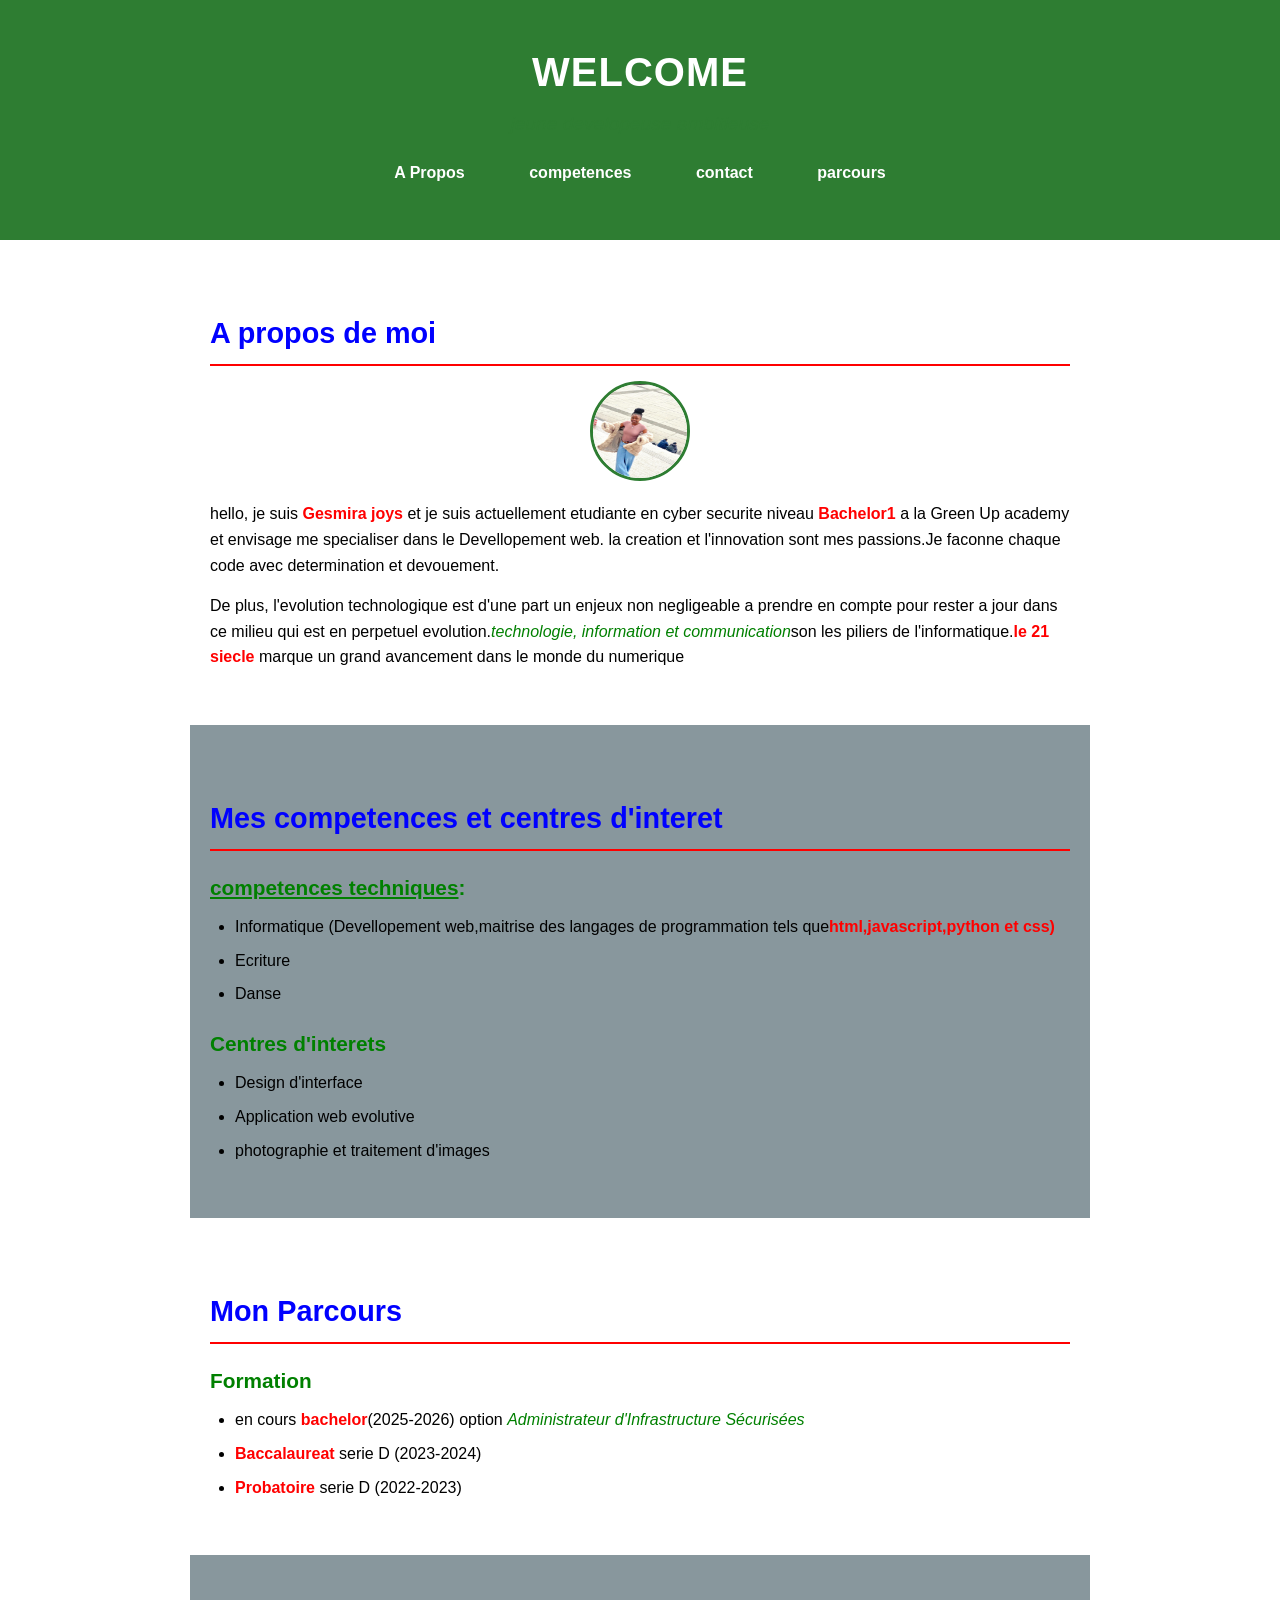
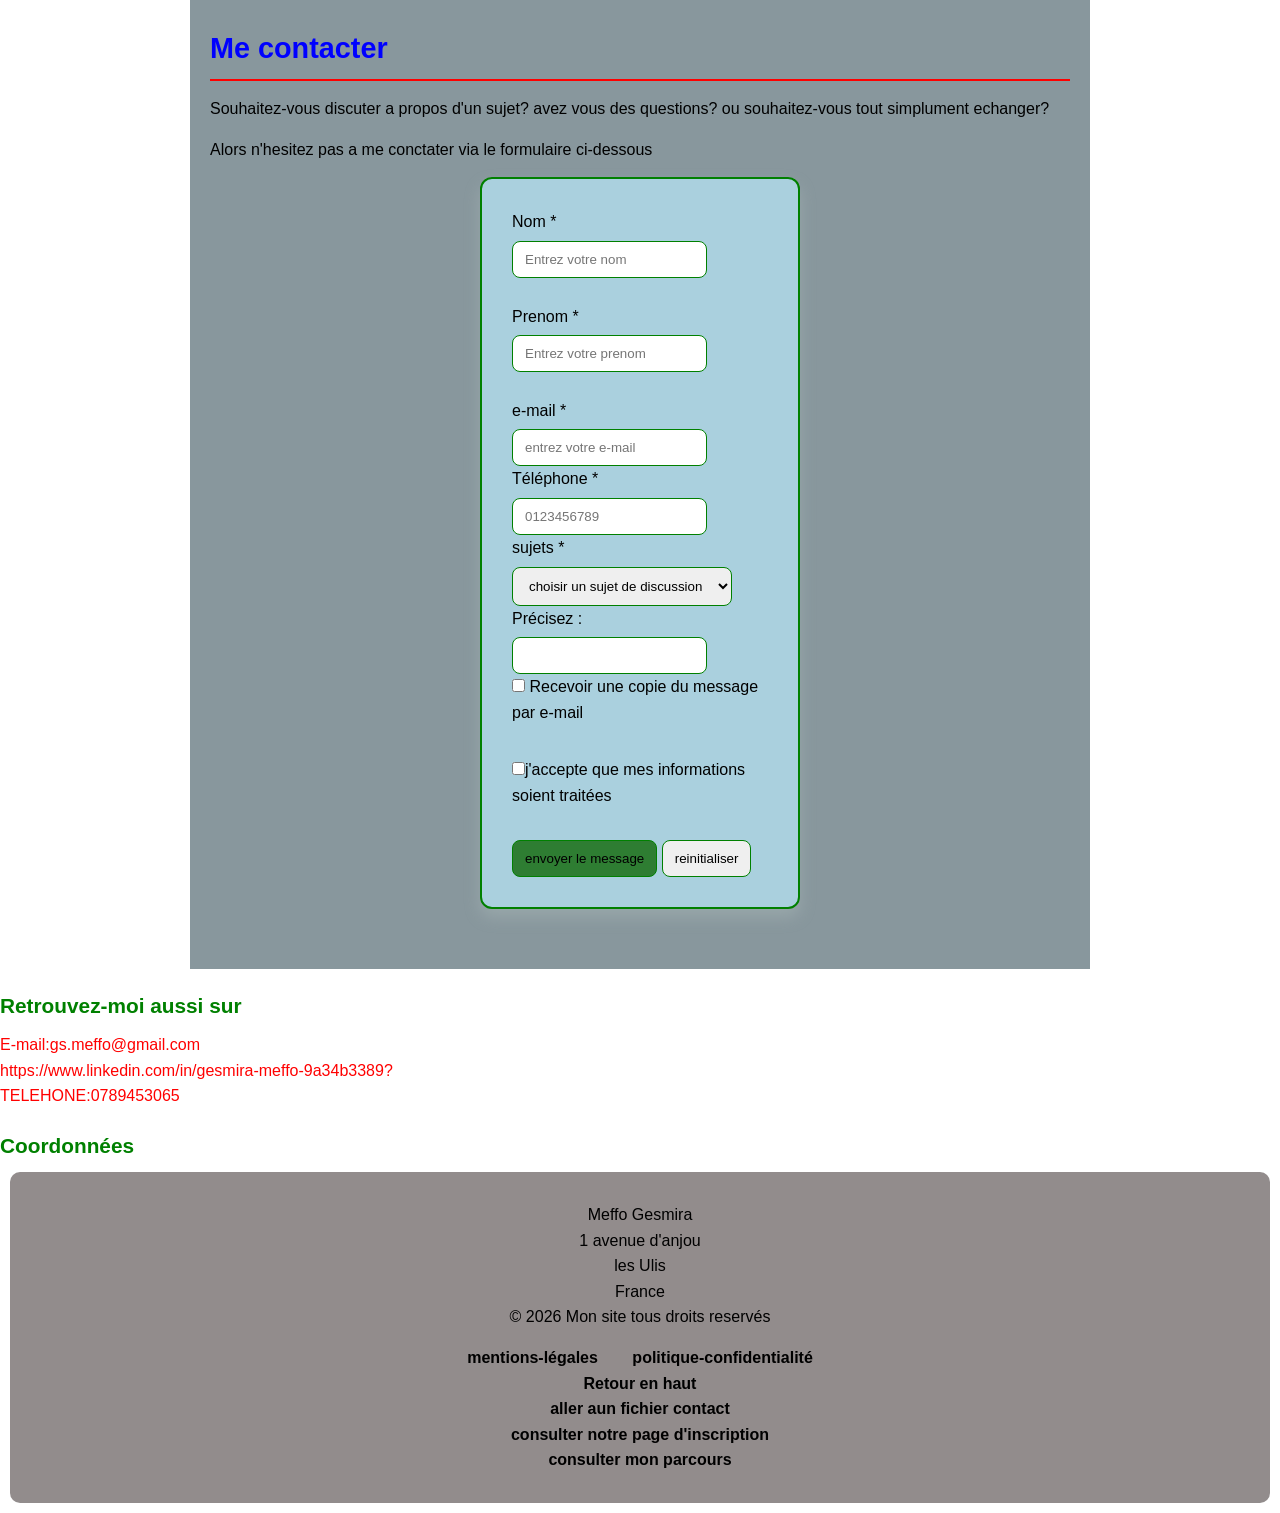
==== Ma-page-personnelle/DOC CSS/INDEX.html @ a52e994d "petite description de moi" ====
<!DOCTYPE html>
<html lang="fr">
    <head>
        <meta charset="UTF-8">
        <meta name="viewport" content="width=device-width, initial-scale=1.0">
        <meta name="description" content="page de presentation personnelle de GESMIRA Etudiante Green Up Academy">
        <meta name="keywords" content="Devellopement web,HTML,python,porfolio,education">
        <meta name="author" content="Gesmira">
        <title>Devellopement web</title>
        <link rel="stylesheet" href="style.css">
    </head>
    <body>
        <header id="menu-principal">
            <h1>WELCOME</h1>
            <p>jeune developeuse ambitieuse</p>
            <nav aria-label="Navigation principale">
                <ul>
                    <li><a href="#a-propos"> A Propos</a></li>
                    <li><a href="#competences">competences</a></li>
                    <li><a href="#contact">contact</a></li>
                    <li><a href="#parcours">parcours</a></li>
                </ul>
            </nav>
        </header>
        <main>
            <section id="a-propos">
                <h2>A propos de moi</h2>
                <img
                    src="img/ges.jpeg"
                    alt="photo de profil"
                    width="200"
                    height="300"
                    loading="lazy"
                >
                <p>hello, je suis <strong>Gesmira joys</strong> et je suis actuellement etudiante en cyber securite niveau <strong>Bachelor1</strong> a la Green Up academy et envisage me specialiser dans le Devellopement web. la creation et l'innovation sont mes passions.Je faconne chaque code avec determination et devouement.</p>
                <p>De plus, l'evolution technologique est d'une part un enjeux non negligeable a prendre en compte pour rester a jour dans ce milieu qui est en perpetuel evolution.<em>technologie, information et communication</em>son les piliers de l'informatique.<strong>le 21 siecle</strong> marque un grand avancement dans le monde du numerique</section>  
                    <section id="competences">
                        <article>
                        <h2>Mes competences et centres d'interet</h2>
                        <h3> <u>competences techniques</u>:</h3>
                        <ul>
                            <li>Informatique (Devellopement web,maitrise des langages de programmation tels que<strong>html,javascript,python et css)</strong></li>
                            <li>Ecriture</li>
                            <li>Danse</li>
                        </ul>
                        <h3>Centres d'interets </h3>
                        <ul>
                            <li>Design d'interface</li>
                            <li>Application web evolutive </li>
                            <li>photographie et traitement d'images</li>
                        </ul>
                        </article>
                    </section>
                    <section id="parcours">
                        <h2>Mon Parcours</h2>
                        <article>
                            <h3>Formation</h3>

                            <ul>
                                <li> en cours<strong> bachelor</strong>(2025-2026) option <em>Administrateur d'Infrastructure Sécurisées </em> </li> 
                        
                                <li><strong>Baccalaureat</strong> serie D (2023-2024)</li>
                                <li><strong>Probatoire</strong> serie D (2022-2023)</li>
                                </ul>
                        </article>
                    </section>
                    <section id="contact">
                        <article>
                            <h2>Me contacter</h2>
                            <p></p>Souhaitez-vous discuter a propos d'un sujet? avez vous des questions? ou souhaitez-vous tout simplument echanger?</p>
                            <p>Alors n'hesitez pas a me conctater via le formulaire ci-dessous</ci-dessous></p>
                            <div class="container"></div>
                            <form class="formulaire">
                                <label for="Nom">Nom *</label>
                                <input type="text" id="Nom" nom="Nom"required placeholder="Entrez votre nom"><br></br>
                                 <label for="Prenom">Prenom *</label>
                                <input type="Prenom" id="Prenom" nom="prenom"required placeholder="Entrez votre prenom"><br></br>
                                <label for="e-mail">e-mail *</label>
                                <input type="e-mail" id="e-mail" nom="e-mail" required placeholder="entrez votre e-mail"><br>
                                <label for="tel">Téléphone *</label>

  <input type="tel"id="tel" name="tel" pattern="[0-9]{10}" placeholder="0123456789"required  title="Veuillez entrer un numéro de téléphone à 10 chiffres"><br>
  <label for="sujet">sujets *</label>
  <select name="sujets" id="sujets" name="sujets">
<option value=""> choisir un sujet de discussion</option>
<option value="Devellopement web">Devellopement web</option>
<option value="stage">stage</option>
<option value="Design">Design</option>
<option value="Autre">Autre</option><br>
        </select>
        <div class="champ-Autre">
    <label for="precision">Précisez :</label>
    <input type="text" id="precision" name="precision">
        </div>
    </div>
        <label>
        <input type="checkbox" name="Demande" value="ok" > Recevoir une copie du message par e-mail </label><br>
        <label>
            <input type="checkbox" id="checkbox"   value="ok">j'accepte que mes informations soient traitées</label><br>
        </label>
                                <input type="submit"id=soumettre value="envoyer le message">
                                <input type="reset" id="reinitialiser" value="reinitialiser">
                            </form>
                        </article>
                        
                    </section>
           <h3>Retrouvez-moi aussi sur</h3> 
            <a href="E-mail">E-mail:gs.meffo@gmail.com</a><br>
            <a href="likedln">https://www.linkedin.com/in/gesmira-meffo-9a34b3389?</a><br>
            <a href="tel">TELEHONE:0789453065</a>
           </ul>  
           <h3>Coordonnées</h3>  
           <div class="p-page">
            Meffo Gesmira <br>
            1 avenue d'anjou <br>
            les Ulis <br>
            France
           
           <footer>
            <p>&copy; 2026 Mon site tous droits reservés </p>
            <nav>
            <a href="/mentions-légales">mentions-légales</a>
            <a href="/politique-confidentialité">politique-confidentialité</a><br>
            <a href="#">Retour en haut</a><br>
            <a href="contact.html">aller aun fichier contact</a><br>
            <a href="inscription.html">consulter notre page d'inscription</a><br>
            <a href="parcours.html">consulter mon parcours</a>
           </footer>
              </div>

           
        </main>
    </body>
---- Ma-page-personnelle/DOC CSS/style.css ----
/*==========Etape 1:reset css et hetml globaux ======*/
*{
    box-sizing: border-box;
    margin: 0;
    padding: 0;
}
/*style universel body*/
body{
    font-family: 'Segoe UI', Roboto, arial, sans-serif;
    font-size: 16px;
    line-height: 1.6;
    color: black;
    background-color: white;
}
/*typographie et couleurs*/
h1{
font-size: 2.5em;
color: white;
margin-bottom: 10px;
}
h2{
    font-size: 1.8em;
    color: blue;
    margin-top: 30px;
    margin-bottom: 15px;
    padding-bottom: 8px;
    border-bottom: 2px solid red;
}
h3{
    font-size: 1.3em;
    color: green;
    margin-top: 20px;
    margin-bottom: 10px;
}
/*paragraphes*/
p{
    margin-bottom: 15px;
    color: black;
}
/*liens*/
a{
    color: red;
    text-decoration: none;
    transition: color 0.3s ease;/*transition*/
}
a:hover{
    text-decoration: underline;
    color:blue;
}
ul{
    margin-bottom: 15px;
    padding-left: 25px;
}
li{
    margin-bottom: 8px;
}
/*texte en gras et italique*/
strong{
    color:red;
}
em{
    font-style: italic;
    color: green;
}
/*header et navigation*/
header{
    background-color: #2E7D32;
    color: white;
    text-align: center;
    padding: 40px 20px;
}
/*titre principal dans le header*/
header h1{
    color: white;
    font-size: 2.5em;
    margin-bottom: 5px;
    letter-spacing: 1px;
}
/*sous-titre/descriptiondans le header*/
header > p{
    font-size: 1.2em;
    font-style: italic;
    color: #2E7D32;
    margin-bottom: 20px;
}
/*navigation*/
nav ul{
    list-style: none;/*supprime les puces*/
    padding: 0;
    margin-top: 20px;
}
nav li{
    display: inline-block;/*element sont cote a cote*/
    margin: 0 15px;

}
nav a{
    color: white;
    font-weight: bold;
    padding: 8px 15px;
    border-radius: 4px;
    text-decoration: none;
    transition: background-color 0.3s ease;
}
nav a:hover{
    background-color: rgb(255, 255,255,0.2);
    text-decoration: none;
    color: white;
}
/*======etape 4:section de contenu====*/
/*-------style commun a toute les sections----*/
section{
    padding: 40px 20px;
    max-width: 900px;
    margin: 0 auto;
}
/*alternance de fond pour les sections (bonus)*/
section:nth-child(even){
    background-color: rgb(136, 151, 157);
}
    /*Section A propos*/
    /*image de profil ronde*/
    #a-propos img{
        border-radius: 50%;
        border: 3px solid #2E7D32;
        display: block;
        margin: 0 auto 20px auto;/*centrage horizontale*/
        width: 100px;
        height: 100px;
        border-radius: 50%;
    }
    
.formulaire{
    border: 2px solid green;
    padding: 30px;
    margin: 0 auto;
    font-family: Arial,sans-serif;
    border-radius: 12px;
    width: 320px;
    box-shadow: 0  8px 15px rgb(152, 167, 170);
    animation: apparition 0.6s ease;
    background-color: #aad0de;
    margin-bottom: 20px;
    
}
input,select{
    padding: 10px 12px;
    border-radius: 8px;
    border: 1px solid green;
    transition: 0.3s ease;
}
input:focus, select:focus{
    border-color: green;
    box-shadow: 0 0 0 3px green;
    outline: none;
    border: 0.2px solid #2E7D32 ;
}
.formulaire-group{
    margin-bottom: 20px;
}
.p-page{
    background-color:  #928c8c; 
    margin-top: 40px;
    border-radius: 10px;
    padding: 30px 20px;
    text-align: center;
    margin: 10PX;
}
    
footer a {
  color: black;               /* Vert clair pour les liens */
}
footer a:hover {
  color: white;
  text-decoration: underline;
}
label{
    display: block;
    margin-bottom: 6px;
}
#soumettre{
    background-color: #2E7D32;
}
#checkbox{
    color: white;
}
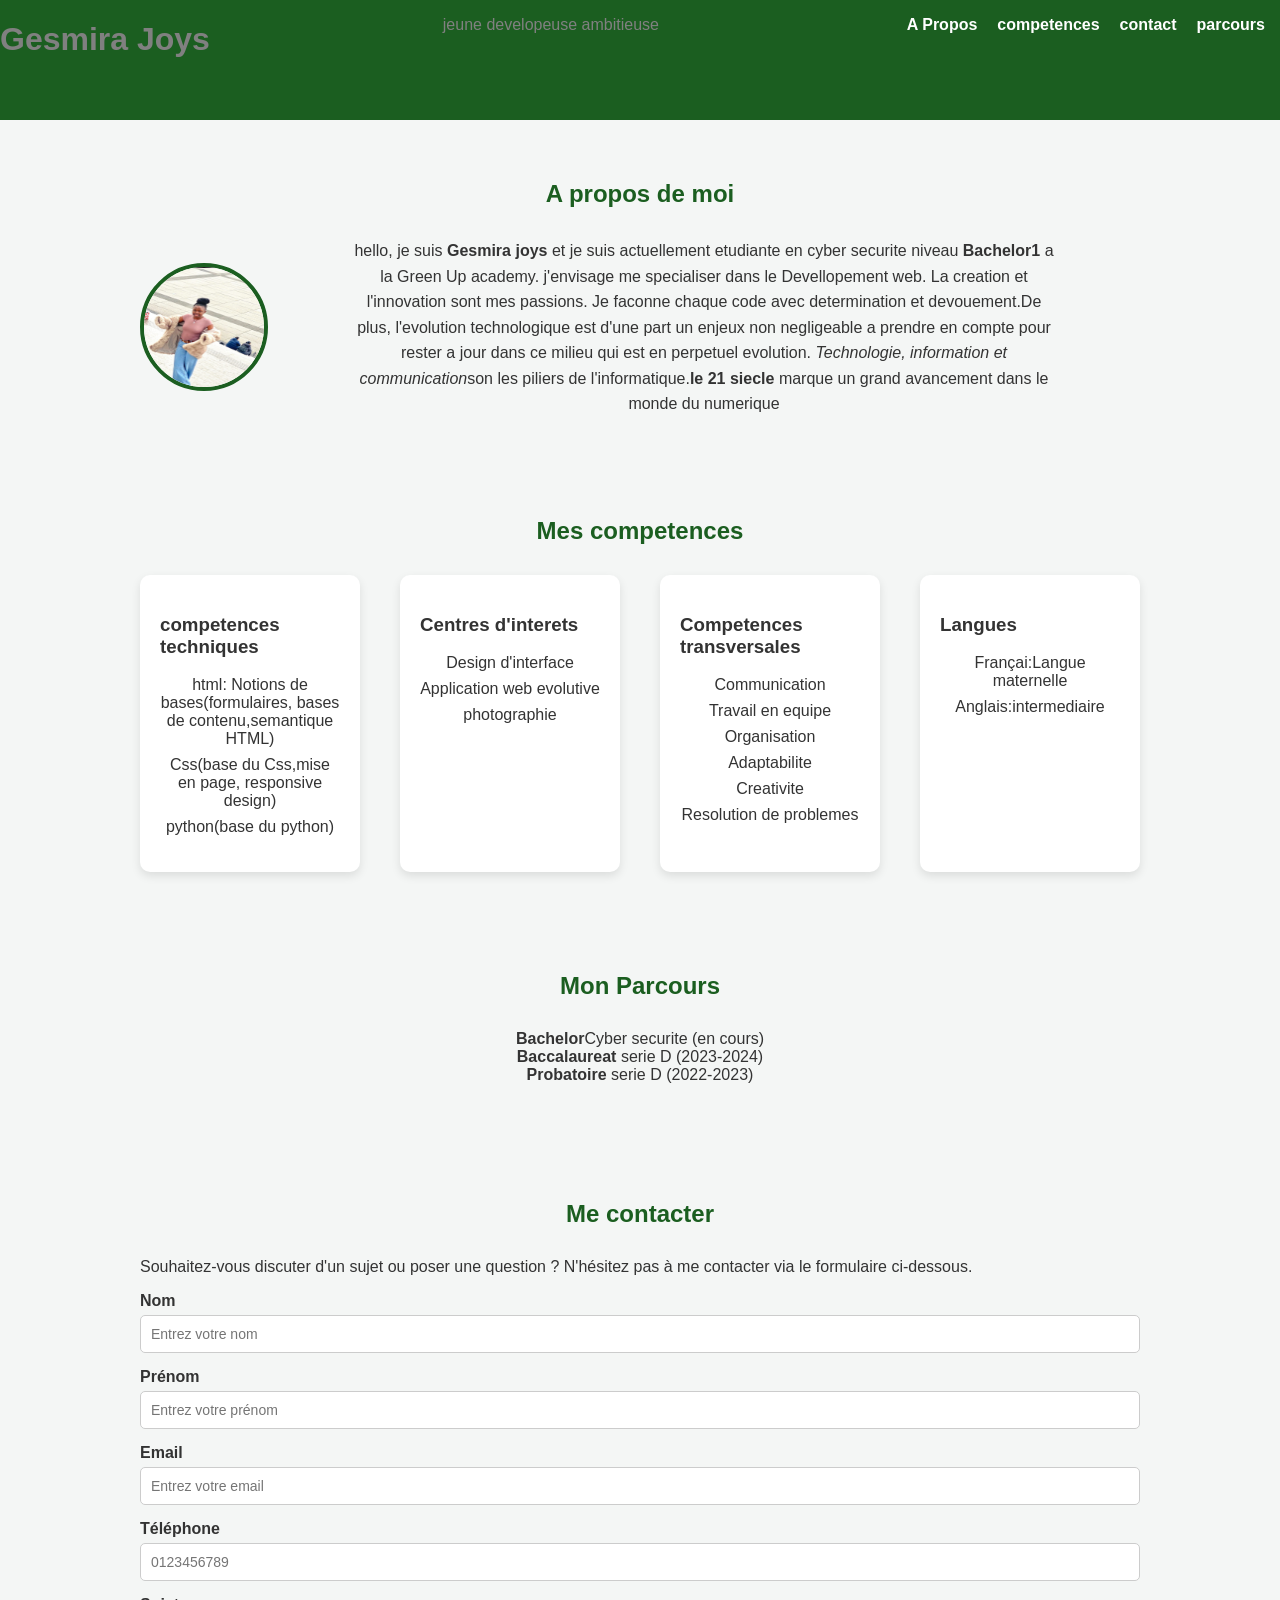
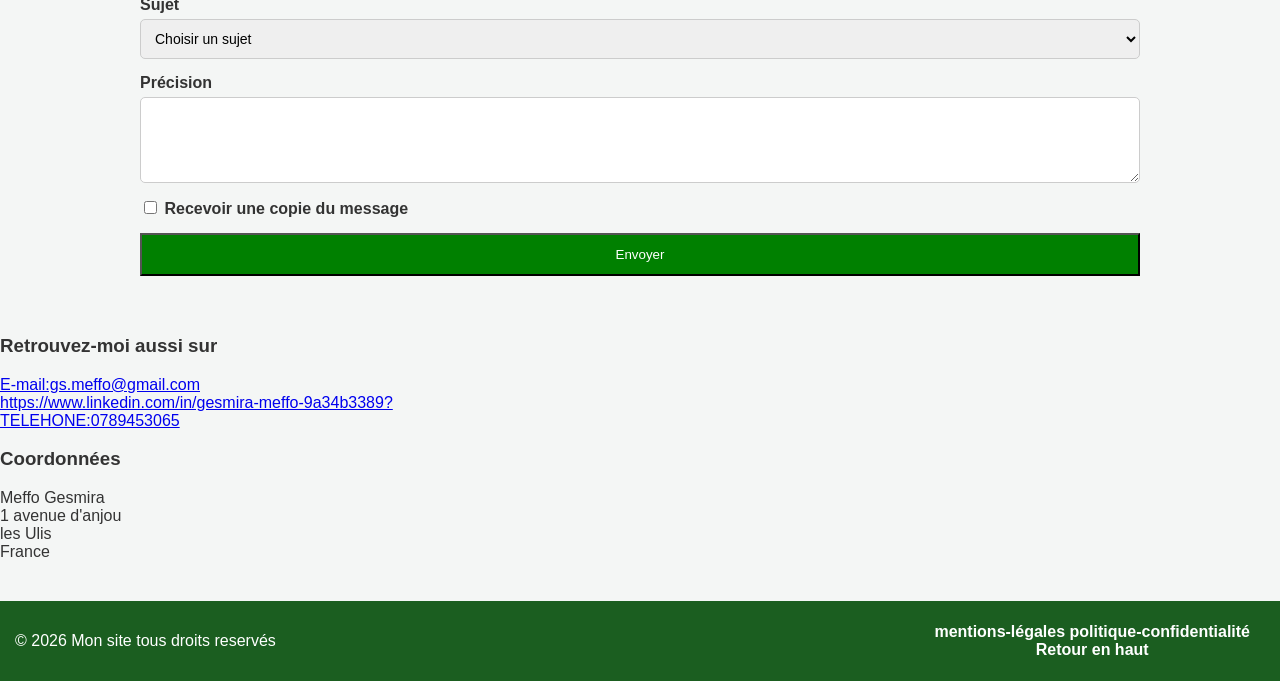
==== commit c2ab4252: "ajout flexbox" ====
--- a/Ma-page-personnelle/DOC CSS/INDEX.html
+++ b/Ma-page-personnelle/DOC CSS/INDEX.html
@@ -1,133 +1,170 @@
-<!DOCTYPE html>
-<html lang="fr">
-    <head>
-        <meta charset="UTF-8">
-        <meta name="viewport" content="width=device-width, initial-scale=1.0">
-        <meta name="description" content="page de presentation personnelle de GESMIRA Etudiante Green Up Academy">
-        <meta name="keywords" content="Devellopement web,HTML,python,porfolio,education">
-        <meta name="author" content="Gesmira">
-        <title>Devellopement web</title>
-        <link rel="stylesheet" href="style.css">
-    </head>
-    <body>
-        <header id="menu-principal">
-            <h1>WELCOME</h1>
-            <p>jeune developeuse ambitieuse</p>
-            <nav aria-label="Navigation principale">
-                <ul>
-                    <li><a href="#a-propos"> A Propos</a></li>
-                    <li><a href="#competences">competences</a></li>
-                    <li><a href="#contact">contact</a></li>
-                    <li><a href="#parcours">parcours</a></li>
-                </ul>
-            </nav>
-        </header>
-        <main>
-            <section id="a-propos">
-                <h2>A propos de moi</h2>
-                <img
-                    src="img/ges.jpeg"
-                    alt="photo de profil"
-                    width="200"
-                    height="300"
-                    loading="lazy"
-                >
-                <p>hello, je suis <strong>Gesmira joys</strong> et je suis actuellement etudiante en cyber securite niveau <strong>Bachelor1</strong> a la Green Up academy et envisage me specialiser dans le Devellopement web. la creation et l'innovation sont mes passions.Je faconne chaque code avec determination et devouement.</p>
-                <p>De plus, l'evolution technologique est d'une part un enjeux non negligeable a prendre en compte pour rester a jour dans ce milieu qui est en perpetuel evolution.<em>technologie, information et communication</em>son les piliers de l'informatique.<strong>le 21 siecle</strong> marque un grand avancement dans le monde du numerique</section>  
-                    <section id="competences">
-                        <article>
-                        <h2>Mes competences et centres d'interet</h2>
-                        <h3> <u>competences techniques</u>:</h3>
-                        <ul>
-                            <li>Informatique (Devellopement web,maitrise des langages de programmation tels que<strong>html,javascript,python et css)</strong></li>
-                            <li>Ecriture</li>
-                            <li>Danse</li>
-                        </ul>
-                        <h3>Centres d'interets </h3>
-                        <ul>
-                            <li>Design d'interface</li>
-                            <li>Application web evolutive </li>
-                            <li>photographie et traitement d'images</li>
-                        </ul>
-                        </article>
-                    </section>
-                    <section id="parcours">
-                        <h2>Mon Parcours</h2>
-                        <article>
-                            <h3>Formation</h3>
-
-                            <ul>
-                                <li> en cours<strong> bachelor</strong>(2025-2026) option <em>Administrateur d'Infrastructure Sécurisées </em> </li> 
-                        
-                                <li><strong>Baccalaureat</strong> serie D (2023-2024)</li>
-                                <li><strong>Probatoire</strong> serie D (2022-2023)</li>
-                                </ul>
-                        </article>
-                    </section>
-                    <section id="contact">
-                        <article>
-                            <h2>Me contacter</h2>
-                            <p></p>Souhaitez-vous discuter a propos d'un sujet? avez vous des questions? ou souhaitez-vous tout simplument echanger?</p>
-                            <p>Alors n'hesitez pas a me conctater via le formulaire ci-dessous</ci-dessous></p>
-                            <div class="container"></div>
-                            <form class="formulaire">
-                                <label for="Nom">Nom *</label>
-                                <input type="text" id="Nom" nom="Nom"required placeholder="Entrez votre nom"><br></br>
-                                 <label for="Prenom">Prenom *</label>
-                                <input type="Prenom" id="Prenom" nom="prenom"required placeholder="Entrez votre prenom"><br></br>
-                                <label for="e-mail">e-mail *</label>
-                                <input type="e-mail" id="e-mail" nom="e-mail" required placeholder="entrez votre e-mail"><br>
-                                <label for="tel">Téléphone *</label>
-
-  <input type="tel"id="tel" name="tel" pattern="[0-9]{10}" placeholder="0123456789"required  title="Veuillez entrer un numéro de téléphone à 10 chiffres"><br>
-  <label for="sujet">sujets *</label>
-  <select name="sujets" id="sujets" name="sujets">
-<option value=""> choisir un sujet de discussion</option>
-<option value="Devellopement web">Devellopement web</option>
-<option value="stage">stage</option>
-<option value="Design">Design</option>
-<option value="Autre">Autre</option><br>
-        </select>
-        <div class="champ-Autre">
-    <label for="precision">Précisez :</label>
-    <input type="text" id="precision" name="precision">
-        </div>
-    </div>
-        <label>
-        <input type="checkbox" name="Demande" value="ok" > Recevoir une copie du message par e-mail </label><br>
-        <label>
-            <input type="checkbox" id="checkbox"   value="ok">j'accepte que mes informations soient traitées</label><br>
-        </label>
-                                <input type="submit"id=soumettre value="envoyer le message">
-                                <input type="reset" id="reinitialiser" value="reinitialiser">
-                            </form>
-                        </article>
-                        
-                    </section>
-           <h3>Retrouvez-moi aussi sur</h3> 
-            <a href="E-mail">E-mail:gs.meffo@gmail.com</a><br>
-            <a href="likedln">https://www.linkedin.com/in/gesmira-meffo-9a34b3389?</a><br>
-            <a href="tel">TELEHONE:0789453065</a>
-           </ul>  
-           <h3>Coordonnées</h3>  
-           <div class="p-page">
-            Meffo Gesmira <br>
-            1 avenue d'anjou <br>
-            les Ulis <br>
-            France
-           
-           <footer>
-            <p>&copy; 2026 Mon site tous droits reservés </p>
-            <nav>
-            <a href="/mentions-légales">mentions-légales</a>
-            <a href="/politique-confidentialité">politique-confidentialité</a><br>
-            <a href="#">Retour en haut</a><br>
-            <a href="contact.html">aller aun fichier contact</a><br>
-            <a href="inscription.html">consulter notre page d'inscription</a><br>
-            <a href="parcours.html">consulter mon parcours</a>
-           </footer>
-              </div>
-
-           
-        </main>
+<!DOCTYPE html>
+<html lang="fr">
+    <head>
+        <meta charset="UTF-8">
+        <meta name="viewport" content="width=device-width, initial-scale=1.0">
+        <meta name="description" content="page de presentation personnelle de GESMIRA Etudiante Green Up Academy">
+        <meta name="keywords" content="Devellopement web,HTML,python,porfolio,education">
+        <meta name="author" content="Gesmira">
+        <title>Devellopement web</title>
+        <link rel="stylesheet" href="style.css">
+    </head>
+    <body>
+        <div class="container">
+        <header id="menu-principal">
+            <h1>Gesmira Joys</h1>
+            <p >jeune developeuse ambitieuse</p>
+            <nav>
+                <ul>
+                    <li><a href="#a-propos"> A Propos</a></li>
+                    <li><a href="#competences">competences</a></li>
+                    <li><a href="#contact">contact</a></li>
+                    <li><a href="#parcours">parcours</a></li>
+                </ul>
+            </nav>
+        </header>
+        <main>
+            <section id="a-propos">
+                <h2>A propos de moi</h2>
+                <div class="profil">
+                <img
+                    src="img/ges.jpeg"
+                    alt="photo de profil"
+                    width="200"
+                    height="300"
+                    loading="lazy"
+                >
+                <p>hello, je suis <strong>Gesmira joys</strong> et je suis actuellement etudiante en cyber securite niveau <strong>Bachelor1</strong> a la Green Up academy.
+                 j'envisage me specialiser dans le Devellopement web. La creation et l'innovation sont mes passions.
+                 Je faconne chaque code avec determination et devouement.De plus, l'evolution technologique est d'une part un enjeux non negligeable a prendre en compte pour rester a jour dans ce milieu qui est en perpetuel evolution.<em>
+                Technologie, information et communication</em>son les piliers de l'informatique.<strong>le 21 siecle</strong> marque un grand avancement dans le monde du numerique</p></section>  
+                 </div> 
+                    <section id="competences">
+                        <h2>Mes competences</h2>
+                        <div class="competences-container">
+                        <div class="bloc">
+                        <h3> competences techniques</h3>
+                        <ul>
+                            <li>html: Notions de bases(formulaires, bases de contenu,semantique HTML)</li>
+                            <li>Css(base du Css,mise en page, responsive design)</li>
+                            <li>python(base  du python)</li>
+                        </ul>
+                        </div>
+                        <div class="bloc">
+                        <h3>Centres d'interets </h3>
+                        <ul>
+                            <li>Design d'interface</li>
+                            <li>Application web evolutive </li>
+                            <li>photographie</li>
+                        </ul>
+                        </div>
+                        <div class="bloc">
+                            <h3>Competences transversales</h3>
+                            <ul>
+                                <li>Communication</li>
+                                <li>Travail en equipe</li>
+                                <li>Organisation</li>
+                                <li>Adaptabilite</li>
+                                <li>Creativite</li>
+                                <li>Resolution de problemes</li>
+                            </ul>
+                        </div>
+                        <div class="bloc">
+                            <h3>Langues</h3>
+                            <ul>
+                                <li>Françai:Langue maternelle</li>
+                                <li>Anglais:intermediaire</li>
+                            </ul>
+                        </div>
+                        
+                        </div>
+                    </section>
+                    <section id="parcours">
+                        <h2>Mon Parcours</h2>
+                            
+
+                            <ul>
+                                <li><strong>Bachelor</strong>Cyber securite (en cours)</li>
+                                <li><strong>Baccalaureat</strong> serie D (2023-2024)</li>
+                                <li><strong>Probatoire</strong> serie D (2022-2023)</li>
+                                </ul>
+                    </section>
+       <section id="contact">
+<h2>Me contacter</h2>
+
+<p>
+Souhaitez-vous discuter d'un sujet ou poser une question ?  
+N'hésitez pas à me contacter via le formulaire ci-dessous.
+</p>
+
+<form class="formulaire">
+
+<div class="champ">
+<label for="nom">Nom</label>
+<input type="text" id="nom" name="nom" placeholder="Entrez votre nom" required>
+</div>
+
+<div class="champ">
+<label for="prenom">Prénom</label>
+<input type="text" id="prenom" name="prenom" placeholder="Entrez votre prénom" required>
+</div>
+
+<div class="champ">
+<label for="email">Email</label>
+<input type="email" id="email" name="email" placeholder="Entrez votre email" required>
+</div>
+
+<div class="champ">
+<label for="tel">Téléphone</label>
+<input type="tel" id="tel" name="tel" placeholder="0123456789">
+</div>
+
+<div class="champ">
+<label for="sujet">Sujet</label>
+<select id="sujet" name="sujet">
+<option>Choisir un sujet</option>
+<option>Développement web</option>
+<option>Stage</option>
+<option>Design</option>
+<option>Autre</option>
+</select>
+</div>
+
+<div class="champ">
+<label for="precision">Précision</label>
+<textarea id="precision" name="precision" rows="4"></textarea>
+</div>
+
+<div class="champ-checkbox">
+<input type="checkbox" id="copie">
+<label for="copie">Recevoir une copie du message</label>
+</div>
+
+<button type="submit">Envoyer</button>
+
+</form>
+</section>
+           <h3>Retrouvez-moi aussi sur</h3> 
+            <a href="E-mail">E-mail:gs.meffo@gmail.com</a><br>
+            <a href="likedln">https://www.linkedin.com/in/gesmira-meffo-9a34b3389?</a><br>
+            <a href="tel">TELEHONE:0789453065</a>
+           </ul>  
+           <h3>Coordonnées</h3>  
+           <div class="p-page">
+            Meffo Gesmira <br>
+            1 avenue d'anjou <br>
+            les Ulis <br>
+            France
+           
+           <footer>
+            <p>&copy; 2026 Mon site tous droits reservés </p>
+            <nav>
+            <a href="/mentions-légales">mentions-légales</a>
+            <a href="/politique-confidentialité">politique-confidentialité</a><br>
+            <a href="#">Retour en haut</a><br>
+           </footer>
+              </div>
+
+           
+        </main>
     </body>
--- a/Ma-page-personnelle/DOC CSS/style.css
+++ b/Ma-page-personnelle/DOC CSS/style.css
@@ -1,186 +1,171 @@
-/*==========Etape 1:reset css et hetml globaux ======*/
-*{
-    box-sizing: border-box;
-    margin: 0;
-    padding: 0;
+**{
+  box-sizing: border-box; /* Les paddings n'augmentent pas la taille */
+  margin: 0;
+  padding: 0;
 }
-/*style universel body*/
+
+/* Scroll fluide quand on clique sur un lien d'ancre */
+html {
+  scroll-behavior: smooth;
+}
+
+/* Style général */
 body{
-    font-family: 'Segoe UI', Roboto, arial, sans-serif;
-    font-size: 16px;
+    font-family: Arial, Helvetica, sans-serif;
+    margin:0;
+    padding:0;
+    background-color:#f4f6f5;
+    color:#333;
+}
+
+/* Header */
+header{
+    color: gray;
+    background:#1b5e20;
+    display: flex;
+  flex-direction:row ;
+  gap: 50px;
+  justify-content: space-between;
+  text-align: center;
+  height:120px
+}
+
+/* Menu */
+nav ul{
+    display:flex;
+    justify-content:center;
+    gap:20px;
+    padding:0;
+    list-style: none;
+}
+
+nav a{
+    text-decoration:none;
+    color:white;
+    font-weight:bold;
+}
+
+nav a:hover{
+    text-decoration:underline;
+}
+
+/* Sections */
+section{
+    padding:40px;
+    margin:auto;
+    max-width:1000px;
+}
+#a-propos p{
+    text-align: center;
+    max-width: 700px;
+    margin: auto;
     line-height: 1.6;
-    color: black;
-    background-color: white;
 }
-/*typographie et couleurs*/
-h1{
-font-size: 2.5em;
-color: white;
-margin-bottom: 10px;
+/* Titres */
+h2{
+    text-align:center;
+    color:#1b5e20;
+    margin-bottom:30px;
 }
-h2{
-    font-size: 1.8em;
-    color: blue;
+
+/* Profil */
+.profil{
+    display:flex;
+    align-items:center;
+    gap:px;
+}
+
+.profil img{
+    width:120px;
+    height:120px;
+    border-radius:50%;
+    border:4px solid #1b5e20;
+}
+
+/* Compétences */
+.competences-container{
+    display:flex;
+    justify-content:center;
+    gap: 40px;
     margin-top: 30px;
-    margin-bottom: 15px;
-    padding-bottom: 8px;
-    border-bottom: 2px solid red;
+    text-decoration: none;
+    list-style: none;
 }
-h3{
-    font-size: 1.3em;
-    color: green;
-    margin-top: 20px;
-    margin-bottom: 10px;
+
+.bloc{
+    background:white;
+    padding:20px;
+    border-radius:10px;
+    width:220px;
+    box-shadow:0px 4px 10px rgba(0,0,0,0.1);
 }
-/*paragraphes*/
-p{
-    margin-bottom: 15px;
-    color: black;
+
+.bloc ul{
+    
+    padding:0;
+    text-align: center;
+    text-decoration:none ;
+    list-style: none;
 }
-/*liens*/
-a{
-    color: red;
+
+.bloc li{
+    margin:8px 0;
     text-decoration: none;
-    transition: color 0.3s ease;/*transition*/
 }
-a:hover{
-    text-decoration: underline;
-    color:blue;
+
+/* Parcours */
+#parcours ul{
+    list-style:none;
+    padding:0;
+    text-align:center;
 }
-ul{
-    margin-bottom: 15px;
-    padding-left: 25px;
+
+/* Formulaire */
+.formulaire{
+display:flex;
+flex-direction:column;
+gap:15px;
 }
-li{
-    margin-bottom: 8px;
+
+.champ{
+display:flex;
+flex-direction:column;
 }
-/*texte en gras et italique*/
-strong{
-    color:red;
+
+label{
+font-weight:bold;
+margin-bottom:5px;
 }
-em{
-    font-style: italic;
-    color: green;
+
+input, select, textarea{
+padding:10px;
+border:1px solid #ccc;
+border-radius:5px;
+font-size:14px;
 }
-/*header et navigation*/
-header{
-    background-color: #2E7D32;
-    color: white;
-    text-align: center;
-    padding: 40px 20px;
+
+button{
+background-color:green;
+color:white;
+padding:12px;
 }
-/*titre principal dans le header*/
-header h1{
-    color: white;
-    font-size: 2.5em;
-    margin-bottom: 5px;
-    letter-spacing: 1px;
+
+button:hover{
+    background:#2e7d32;
 }
-/*sous-titre/descriptiondans le header*/
-header > p{
-    font-size: 1.2em;
-    font-style: italic;
-    color: #2E7D32;
-    margin-bottom: 20px;
+
+/* Footer */
+footer{
+    display: flex;
+    background:#1b5e20;
+    color:white;
+    text-align:center;
+    align-items: center;
+    flex-wrap: wrap;
+    justify-content: space-between;
+    padding:15px;
+    margin-top:40px;
 }
-/*navigation*/
-nav ul{
-    list-style: none;/*supprime les puces*/
-    padding: 0;
-    margin-top: 20px;
+nav{
+    margin: 0 15px;
 }
-nav li{
-    display: inline-block;/*element sont cote a cote*/
-    margin: 0 15px;
-
-}
-nav a{
-    color: white;
-    font-weight: bold;
-    padding: 8px 15px;
-    border-radius: 4px;
-    text-decoration: none;
-    transition: background-color 0.3s ease;
-}
-nav a:hover{
-    background-color: rgb(255, 255,255,0.2);
-    text-decoration: none;
-    color: white;
-}
-/*======etape 4:section de contenu====*/
-/*-------style commun a toute les sections----*/
-section{
-    padding: 40px 20px;
-    max-width: 900px;
-    margin: 0 auto;
-}
-/*alternance de fond pour les sections (bonus)*/
-section:nth-child(even){
-    background-color: rgb(136, 151, 157);
-}
-    /*Section A propos*/
-    /*image de profil ronde*/
-    #a-propos img{
-        border-radius: 50%;
-        border: 3px solid #2E7D32;
-        display: block;
-        margin: 0 auto 20px auto;/*centrage horizontale*/
-        width: 100px;
-        height: 100px;
-        border-radius: 50%;
-    }
-    
-.formulaire{
-    border: 2px solid green;
-    padding: 30px;
-    margin: 0 auto;
-    font-family: Arial,sans-serif;
-    border-radius: 12px;
-    width: 320px;
-    box-shadow: 0  8px 15px rgb(152, 167, 170);
-    animation: apparition 0.6s ease;
-    background-color: #aad0de;
-    margin-bottom: 20px;
-    
-}
-input,select{
-    padding: 10px 12px;
-    border-radius: 8px;
-    border: 1px solid green;
-    transition: 0.3s ease;
-}
-input:focus, select:focus{
-    border-color: green;
-    box-shadow: 0 0 0 3px green;
-    outline: none;
-    border: 0.2px solid #2E7D32 ;
-}
-.formulaire-group{
-    margin-bottom: 20px;
-}
-.p-page{
-    background-color:  #928c8c; 
-    margin-top: 40px;
-    border-radius: 10px;
-    padding: 30px 20px;
-    text-align: center;
-    margin: 10PX;
-}
-    
-footer a {
-  color: black;               /* Vert clair pour les liens */
-}
-footer a:hover {
-  color: white;
-  text-decoration: underline;
-}
-label{
-    display: block;
-    margin-bottom: 6px;
-}
-#soumettre{
-    background-color: #2E7D32;
-}
-#checkbox{
-    color: white;
-}
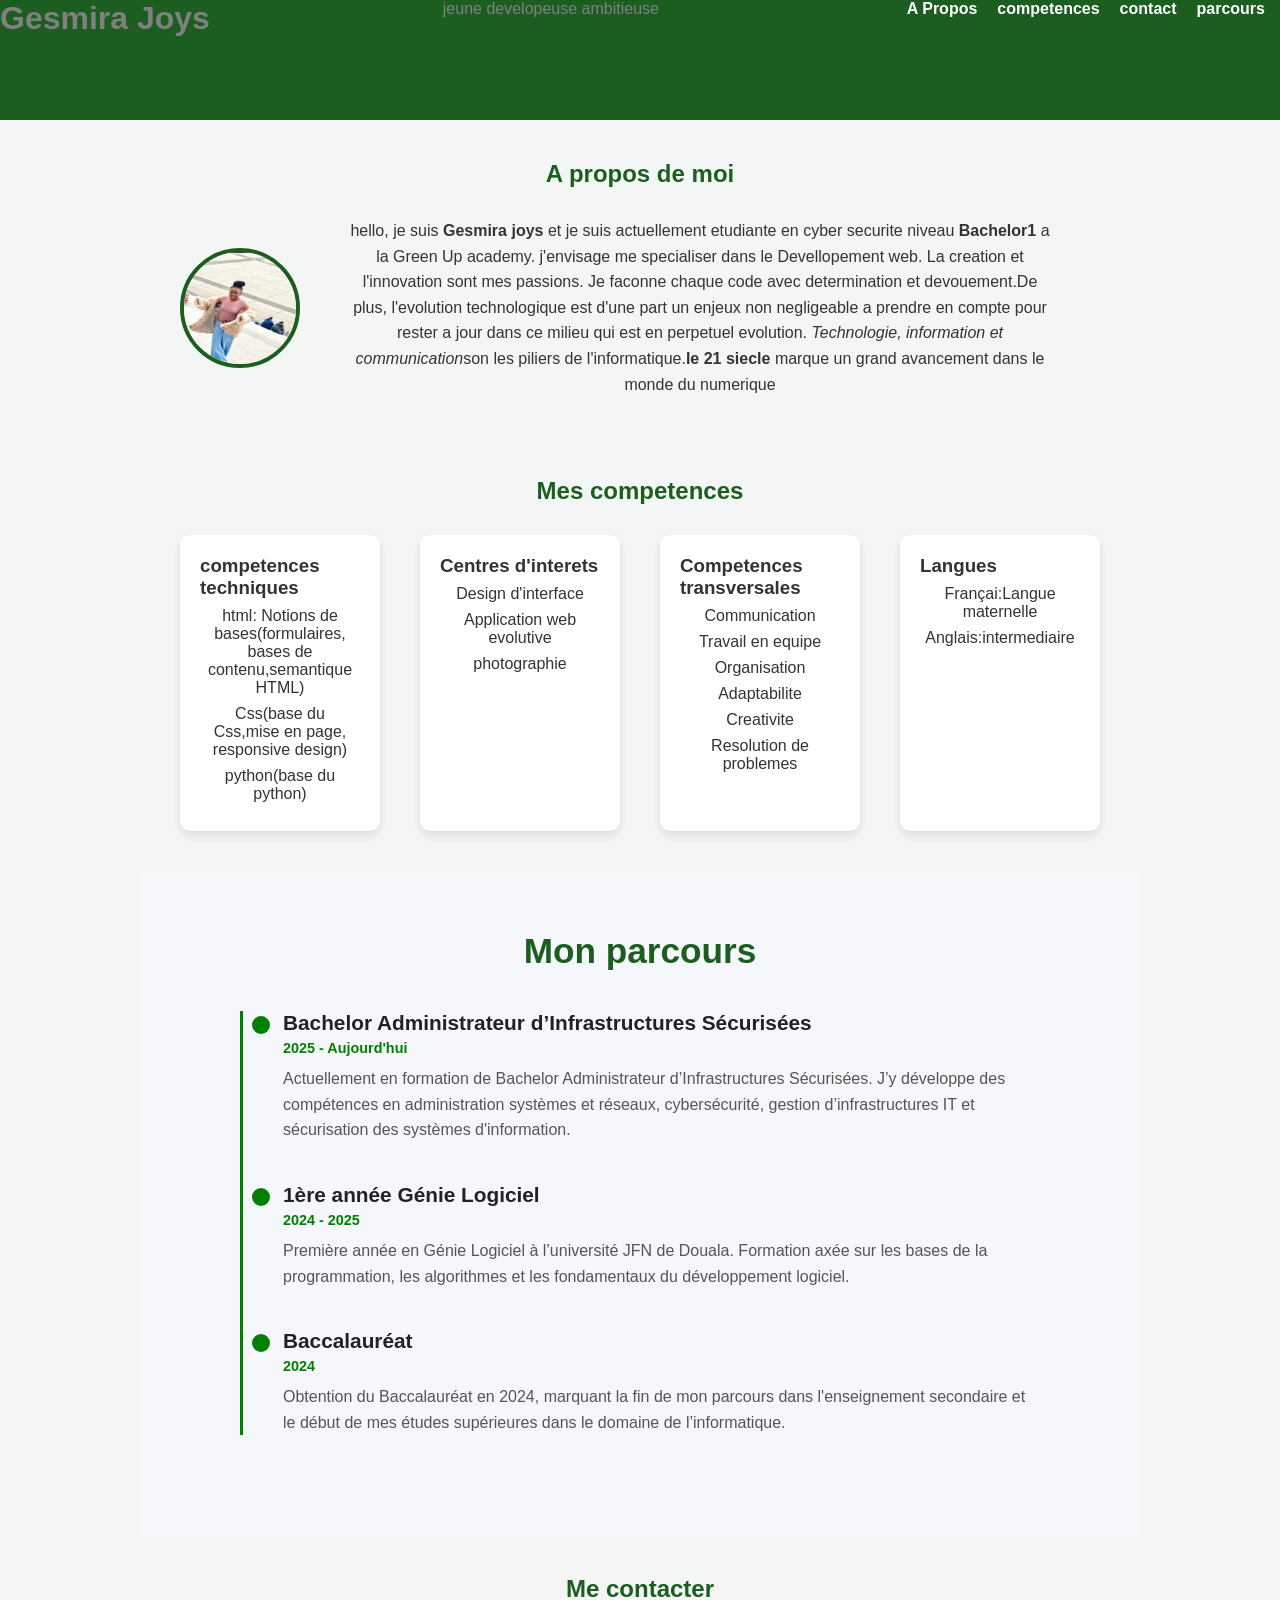
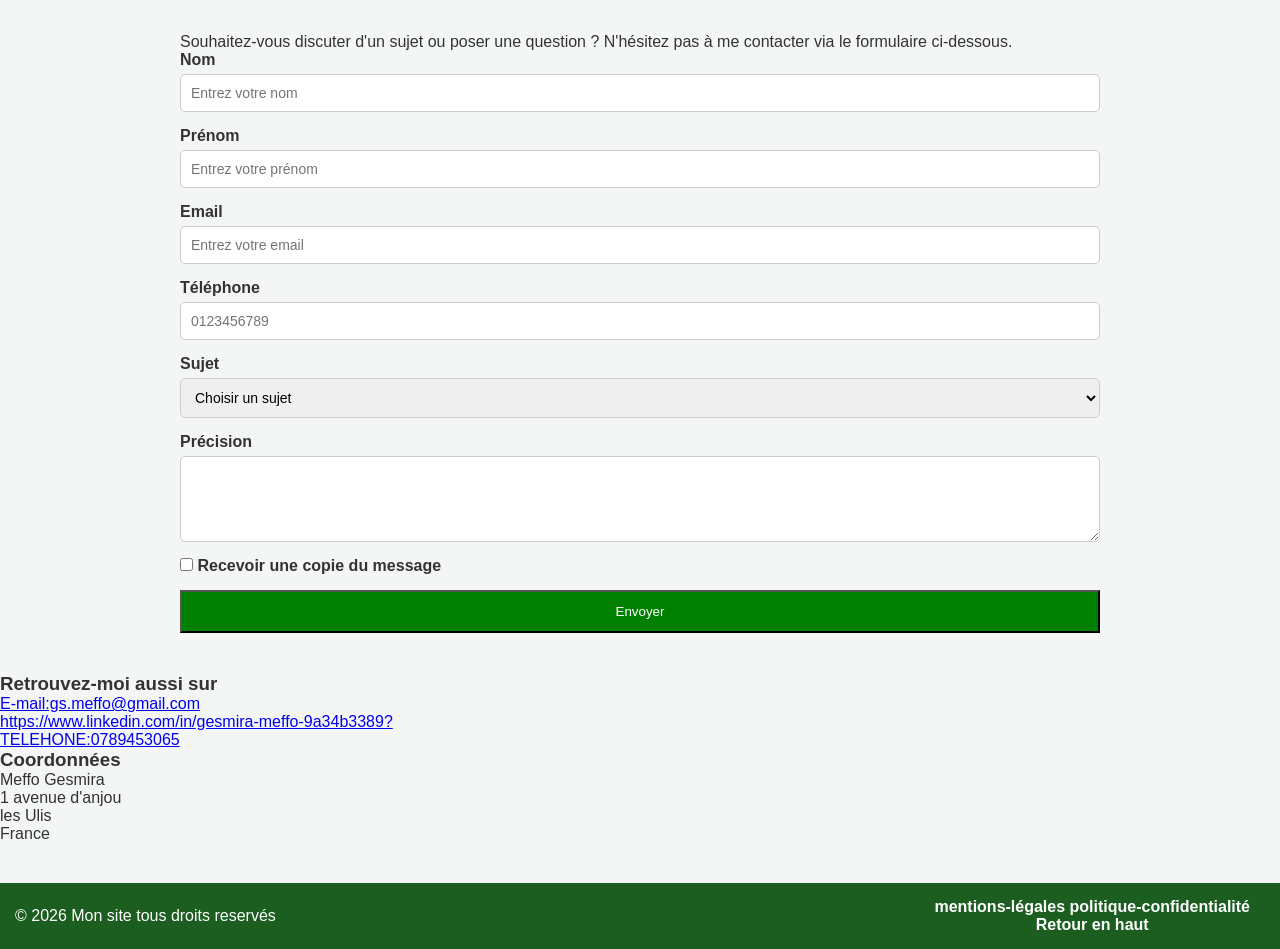
==== commit 507451b4: "modifié INDEX.html" ====
--- a/Ma-page-personnelle/DOC CSS/INDEX.html
+++ b/Ma-page-personnelle/DOC CSS/INDEX.html
@@ -1,170 +1,197 @@
-<!DOCTYPE html>
-<html lang="fr">
-    <head>
-        <meta charset="UTF-8">
-        <meta name="viewport" content="width=device-width, initial-scale=1.0">
-        <meta name="description" content="page de presentation personnelle de GESMIRA Etudiante Green Up Academy">
-        <meta name="keywords" content="Devellopement web,HTML,python,porfolio,education">
-        <meta name="author" content="Gesmira">
-        <title>Devellopement web</title>
-        <link rel="stylesheet" href="style.css">
-    </head>
-    <body>
-        <div class="container">
-        <header id="menu-principal">
-            <h1>Gesmira Joys</h1>
-            <p >jeune developeuse ambitieuse</p>
-            <nav>
-                <ul>
-                    <li><a href="#a-propos"> A Propos</a></li>
-                    <li><a href="#competences">competences</a></li>
-                    <li><a href="#contact">contact</a></li>
-                    <li><a href="#parcours">parcours</a></li>
-                </ul>
-            </nav>
-        </header>
-        <main>
-            <section id="a-propos">
-                <h2>A propos de moi</h2>
-                <div class="profil">
-                <img
-                    src="img/ges.jpeg"
-                    alt="photo de profil"
-                    width="200"
-                    height="300"
-                    loading="lazy"
-                >
-                <p>hello, je suis <strong>Gesmira joys</strong> et je suis actuellement etudiante en cyber securite niveau <strong>Bachelor1</strong> a la Green Up academy.
-                 j'envisage me specialiser dans le Devellopement web. La creation et l'innovation sont mes passions.
-                 Je faconne chaque code avec determination et devouement.De plus, l'evolution technologique est d'une part un enjeux non negligeable a prendre en compte pour rester a jour dans ce milieu qui est en perpetuel evolution.<em>
-                Technologie, information et communication</em>son les piliers de l'informatique.<strong>le 21 siecle</strong> marque un grand avancement dans le monde du numerique</p></section>  
-                 </div> 
-                    <section id="competences">
-                        <h2>Mes competences</h2>
-                        <div class="competences-container">
-                        <div class="bloc">
-                        <h3> competences techniques</h3>
-                        <ul>
-                            <li>html: Notions de bases(formulaires, bases de contenu,semantique HTML)</li>
-                            <li>Css(base du Css,mise en page, responsive design)</li>
-                            <li>python(base  du python)</li>
-                        </ul>
-                        </div>
-                        <div class="bloc">
-                        <h3>Centres d'interets </h3>
-                        <ul>
-                            <li>Design d'interface</li>
-                            <li>Application web evolutive </li>
-                            <li>photographie</li>
-                        </ul>
-                        </div>
-                        <div class="bloc">
-                            <h3>Competences transversales</h3>
-                            <ul>
-                                <li>Communication</li>
-                                <li>Travail en equipe</li>
-                                <li>Organisation</li>
-                                <li>Adaptabilite</li>
-                                <li>Creativite</li>
-                                <li>Resolution de problemes</li>
-                            </ul>
-                        </div>
-                        <div class="bloc">
-                            <h3>Langues</h3>
-                            <ul>
-                                <li>Françai:Langue maternelle</li>
-                                <li>Anglais:intermediaire</li>
-                            </ul>
-                        </div>
-                        
-                        </div>
-                    </section>
-                    <section id="parcours">
-                        <h2>Mon Parcours</h2>
-                            
-
-                            <ul>
-                                <li><strong>Bachelor</strong>Cyber securite (en cours)</li>
-                                <li><strong>Baccalaureat</strong> serie D (2023-2024)</li>
-                                <li><strong>Probatoire</strong> serie D (2022-2023)</li>
-                                </ul>
-                    </section>
-       <section id="contact">
-<h2>Me contacter</h2>
-
-<p>
-Souhaitez-vous discuter d'un sujet ou poser une question ?  
-N'hésitez pas à me contacter via le formulaire ci-dessous.
-</p>
-
-<form class="formulaire">
-
-<div class="champ">
-<label for="nom">Nom</label>
-<input type="text" id="nom" name="nom" placeholder="Entrez votre nom" required>
-</div>
-
-<div class="champ">
-<label for="prenom">Prénom</label>
-<input type="text" id="prenom" name="prenom" placeholder="Entrez votre prénom" required>
-</div>
-
-<div class="champ">
-<label for="email">Email</label>
-<input type="email" id="email" name="email" placeholder="Entrez votre email" required>
-</div>
-
-<div class="champ">
-<label for="tel">Téléphone</label>
-<input type="tel" id="tel" name="tel" placeholder="0123456789">
-</div>
-
-<div class="champ">
-<label for="sujet">Sujet</label>
-<select id="sujet" name="sujet">
-<option>Choisir un sujet</option>
-<option>Développement web</option>
-<option>Stage</option>
-<option>Design</option>
-<option>Autre</option>
-</select>
-</div>
-
-<div class="champ">
-<label for="precision">Précision</label>
-<textarea id="precision" name="precision" rows="4"></textarea>
-</div>
-
-<div class="champ-checkbox">
-<input type="checkbox" id="copie">
-<label for="copie">Recevoir une copie du message</label>
-</div>
-
-<button type="submit">Envoyer</button>
-
-</form>
-</section>
-           <h3>Retrouvez-moi aussi sur</h3> 
-            <a href="E-mail">E-mail:gs.meffo@gmail.com</a><br>
-            <a href="likedln">https://www.linkedin.com/in/gesmira-meffo-9a34b3389?</a><br>
-            <a href="tel">TELEHONE:0789453065</a>
-           </ul>  
-           <h3>Coordonnées</h3>  
-           <div class="p-page">
-            Meffo Gesmira <br>
-            1 avenue d'anjou <br>
-            les Ulis <br>
-            France
-           
-           <footer>
-            <p>&copy; 2026 Mon site tous droits reservés </p>
-            <nav>
-            <a href="/mentions-légales">mentions-légales</a>
-            <a href="/politique-confidentialité">politique-confidentialité</a><br>
-            <a href="#">Retour en haut</a><br>
-           </footer>
-              </div>
-
-           
-        </main>
+<!DOCTYPE html>
+<html lang="fr">
+    <head>
+        <meta charset="UTF-8">
+        <meta name="viewport" content="width=device-width, initial-scale=1.0">
+        <meta name="description" content="page de presentation personnelle de GESMIRA Etudiante Green Up Academy">
+        <meta name="keywords" content="Devellopement web,HTML,python,porfolio,education">
+        <meta name="author" content="Gesmira">
+        <title>Devellopement web</title>
+        <link rel="stylesheet" href="style.css">
+    </head>
+    <body>
+        <div class="container">
+        <header id="menu-principal">
+            <h1>Gesmira Joys</h1>
+            <p >jeune developeuse ambitieuse</p>
+            <nav>
+                <ul>
+                    <li><a href="#a-propos"> A Propos</a></li>
+                    <li><a href="#competences">competences</a></li>
+                    <li><a href="#contact">contact</a></li>
+                    <li><a href="#parcours">parcours</a></li>
+                </ul>
+            </nav>
+        </header>
+        <main>
+            <section id="a-propos">
+                <h2>A propos de moi</h2>
+                <div class="profil">
+                <img
+                    src="img/ges.jpeg"
+                    alt="photo de profil"
+                    width="200"
+                    height="300"
+                    loading="lazy"
+                >
+                <p>hello, je suis <strong>Gesmira joys</strong> et je suis actuellement etudiante en cyber securite niveau <strong>Bachelor1</strong> a la Green Up academy.
+                 j'envisage me specialiser dans le Devellopement web. La creation et l'innovation sont mes passions.
+                 Je faconne chaque code avec determination et devouement.De plus, l'evolution technologique est d'une part un enjeux non negligeable a prendre en compte pour rester a jour dans ce milieu qui est en perpetuel evolution.<em>
+                Technologie, information et communication</em>son les piliers de l'informatique.<strong>le 21 siecle</strong> marque un grand avancement dans le monde du numerique</p></section>  
+                 </div> 
+                    <section id="competences">
+                        <h2>Mes competences</h2>
+                        <div class="competences-container">
+                        <div class="bloc">
+                        <h3> competences techniques</h3>
+                        <ul>
+                            <li>html: Notions de bases(formulaires, bases de contenu,semantique HTML)</li>
+                            <li>Css(base du Css,mise en page, responsive design)</li>
+                            <li>python(base  du python)</li>
+                        </ul>
+                        </div>
+                        <div class="bloc">
+                        <h3>Centres d'interets </h3>
+                        <ul>
+                            <li>Design d'interface</li>
+                            <li>Application web evolutive </li>
+                            <li>photographie</li>
+                        </ul>
+                        </div>
+                        <div class="bloc">
+                            <h3>Competences transversales</h3>
+                            <ul>
+                                <li>Communication</li>
+                                <li>Travail en equipe</li>
+                                <li>Organisation</li>
+                                <li>Adaptabilite</li>
+                                <li>Creativite</li>
+                                <li>Resolution de problemes</li>
+                            </ul>
+                        </div>
+                        <div class="bloc">
+                            <h3>Langues</h3>
+                            <ul>
+                                <li>Françai:Langue maternelle</li>
+                                <li>Anglais:intermediaire</li>
+                            </ul>
+                        </div>
+                        
+                        </div>
+                    </section>
+                    <section id="parcours">
+    <h2>Mon parcours</h2>
+
+    <div class="ligne">
+
+        <div class="etape">
+            <h3>Bachelor Administrateur d’Infrastructures Sécurisées</h3>
+            <span class="date">2025 - Aujourd'hui</span>
+            <p>
+                Actuellement en formation de Bachelor Administrateur d’Infrastructures Sécurisées.
+                J’y développe des compétences en administration systèmes et réseaux,
+                cybersécurité, gestion d’infrastructures IT et sécurisation des systèmes d'information.
+            </p>
+        </div>
+
+        <div class="etape">
+            <h3>1ère année Génie Logiciel</h3>
+            <span class="date">2024 - 2025</span>
+            <p>
+                Première année en Génie Logiciel à l’université JFN de Douala.
+                Formation axée sur les bases de la programmation, les algorithmes
+                et les fondamentaux du développement logiciel.
+            </p>
+        </div>
+
+        <div class="etape">
+            <h3>Baccalauréat</h3>
+            <span class="date">2024</span>
+            <p>
+                Obtention du Baccalauréat en 2024, marquant la fin de mon parcours
+                dans l'enseignement secondaire et le début de mes études supérieures
+                dans le domaine de l’informatique.
+            </p>
+        </div>
+
+    </div>
+</section>
+       <section id="contact">
+<h2>Me contacter</h2>
+
+<p>
+Souhaitez-vous discuter d'un sujet ou poser une question ?  
+N'hésitez pas à me contacter via le formulaire ci-dessous.
+</p>
+
+<form class="formulaire">
+
+<div class="champ">
+<label for="nom">Nom</label>
+<input type="text" id="nom" name="nom" placeholder="Entrez votre nom" required>
+</div>
+
+<div class="champ">
+<label for="prenom">Prénom</label>
+<input type="text" id="prenom" name="prenom" placeholder="Entrez votre prénom" required>
+</div>
+
+<div class="champ">
+<label for="email">Email</label>
+<input type="email" id="email" name="email" placeholder="Entrez votre email" required>
+</div>
+
+<div class="champ">
+<label for="tel">Téléphone</label>
+<input type="tel" id="tel" name="tel" placeholder="0123456789">
+</div>
+
+<div class="champ">
+<label for="sujet">Sujet</label>
+<select id="sujet" name="sujet">
+<option>Choisir un sujet</option>
+<option>Développement web</option>
+<option>Stage</option>
+<option>Design</option>
+<option>Autre</option>
+</select>
+</div>
+
+<div class="champ">
+<label for="precision">Précision</label>
+<textarea id="precision" name="precision" rows="4"></textarea>
+</div>
+
+<div class="champ-checkbox">
+<input type="checkbox" id="copie">
+<label for="copie">Recevoir une copie du message</label>
+</div>
+
+<button type="submit">Envoyer</button>
+
+</form>
+</section>
+           <h3>Retrouvez-moi aussi sur</h3> 
+            <a href="E-mail">E-mail:gs.meffo@gmail.com</a><br>
+            <a href="likedln">https://www.linkedin.com/in/gesmira-meffo-9a34b3389?</a><br>
+            <a href="tel">TELEHONE:0789453065</a>
+           </ul>  
+           <h3>Coordonnées</h3>  
+           <div class="p-page">
+            Meffo Gesmira <br>
+            1 avenue d'anjou <br>
+            les Ulis <br>
+            France
+           
+           <footer>
+            <p>&copy; 2026 Mon site tous droits reservés </p>
+            <nav>
+            <a href="/mentions-légales">mentions-légales</a>
+            <a href="/politique-confidentialité">politique-confidentialité</a><br>
+            <a href="#">Retour en haut</a><br>
+           </footer>
+              </div>
+
+           
+        </main>
     </body>
--- a/Ma-page-personnelle/DOC CSS/style.css
+++ b/Ma-page-personnelle/DOC CSS/style.css
@@ -1,4 +1,4 @@
-**{
+* {
   box-sizing: border-box; /* Les paddings n'augmentent pas la taille */
   margin: 0;
   padding: 0;
@@ -114,10 +114,68 @@
 }
 
 /* Parcours */
-#parcours ul{
-    list-style:none;
-    padding:0;
-    text-align:center;
+/* Section parcours */
+#parcours {
+    padding: 60px 20px;
+    background-color: #f5f7fa;
+    font-family: Arial, sans-serif;
+}
+
+#parcours h2 {
+    text-align: center;
+    font-size: 2.2rem;
+    margin-bottom: 40px;
+}
+
+/* ligne */
+.ligne{
+    position: relative;
+    max-width: 800px;
+    margin: auto;
+    padding-left: 20px;
+    border-left: 3px solid green;
+}
+
+/* Chaque étape */
+.etape {
+    position: relative;
+    margin-bottom: 40px;
+    padding-left: 20px;
+}
+
+/* Rond sur la ligne */
+.etape::before {
+    content: "";
+    position: absolute;
+    left: -11px;
+    top: 5px;
+    width: 18px;
+    height: 18px;
+    background-color: green;
+    border-radius: 50%;
+}
+
+/* Titres */
+.etape h3 {
+    margin: 0;
+    font-size: 1.3rem;
+    color: #222;
+}
+
+/* Date */
+.date {
+    display: block;
+    font-size: 0.9rem;
+    color: green;
+    margin: 5px 0 10px 0;
+    font-weight: bold;
+}
+
+/* Texte */
+.etape p {
+    margin: 0;
+    color: #555;
+    line-height: 1.6;
 }
 
 /* Formulaire */
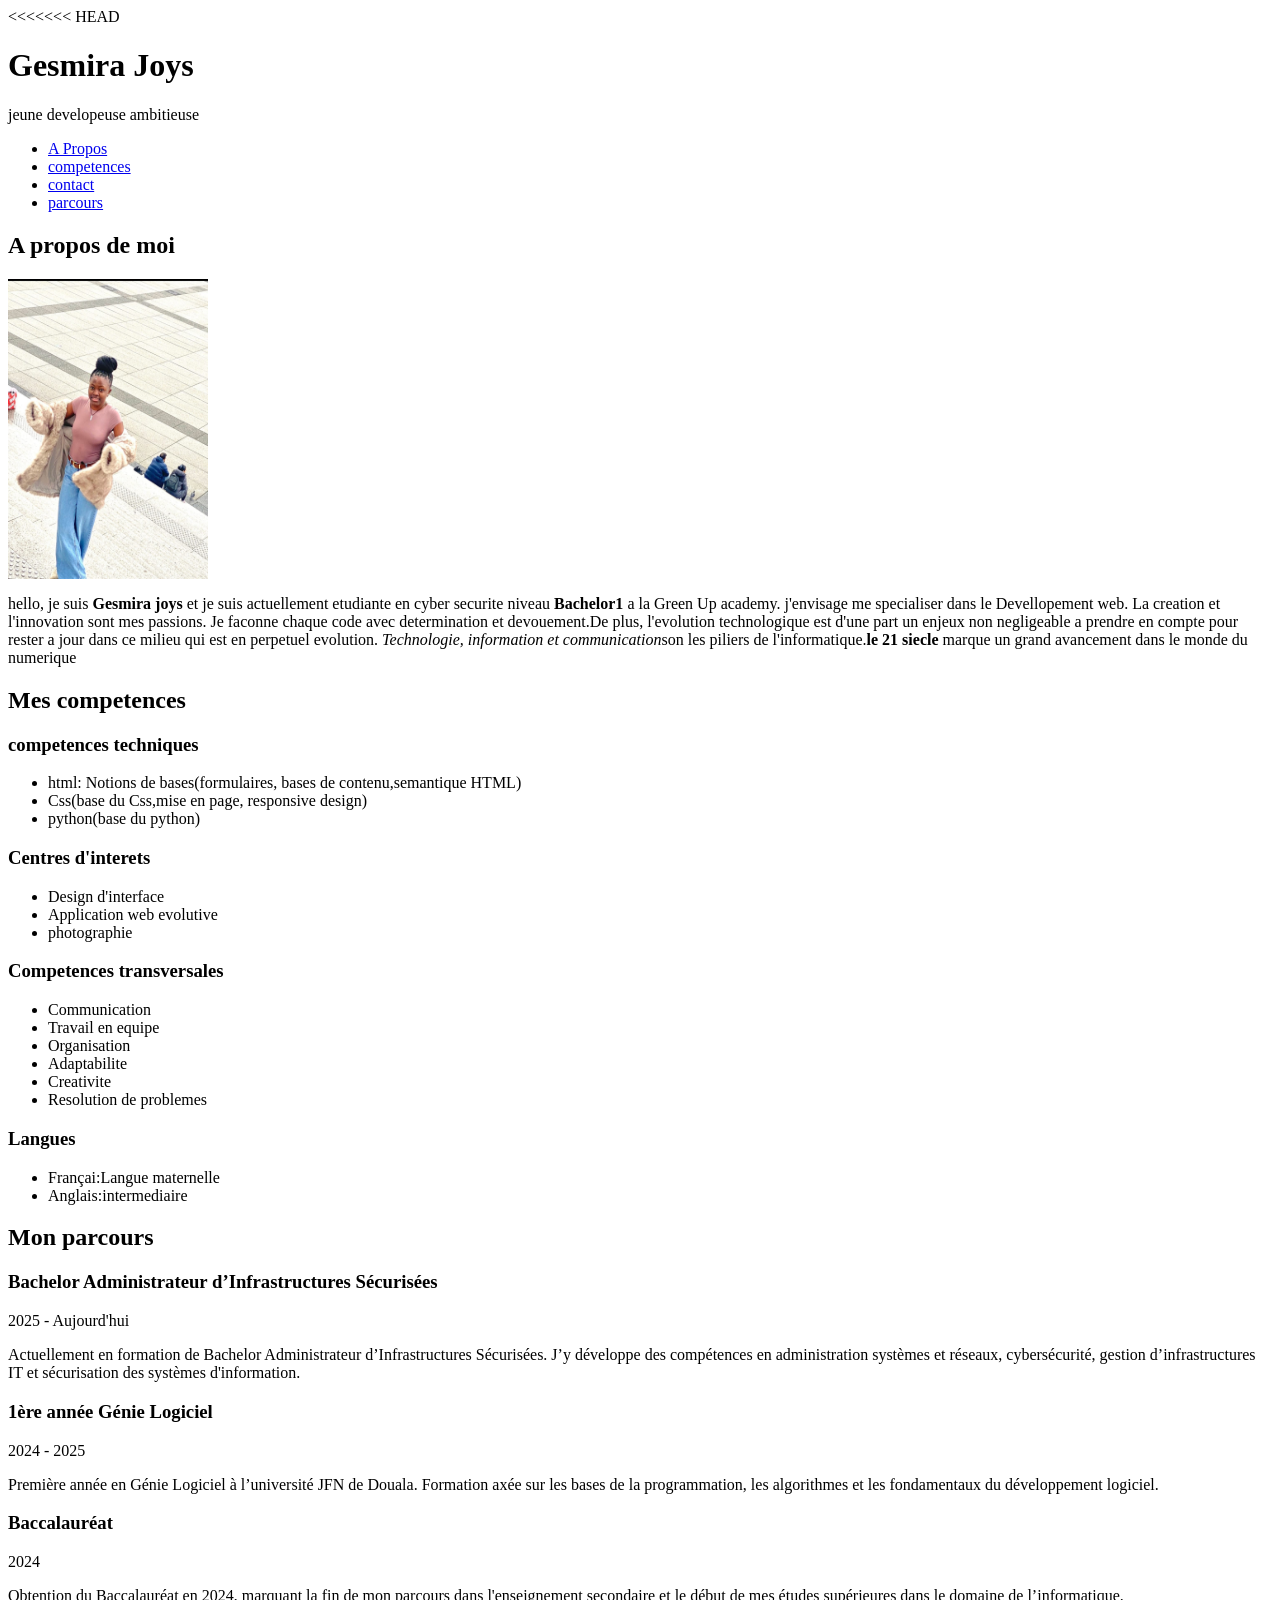
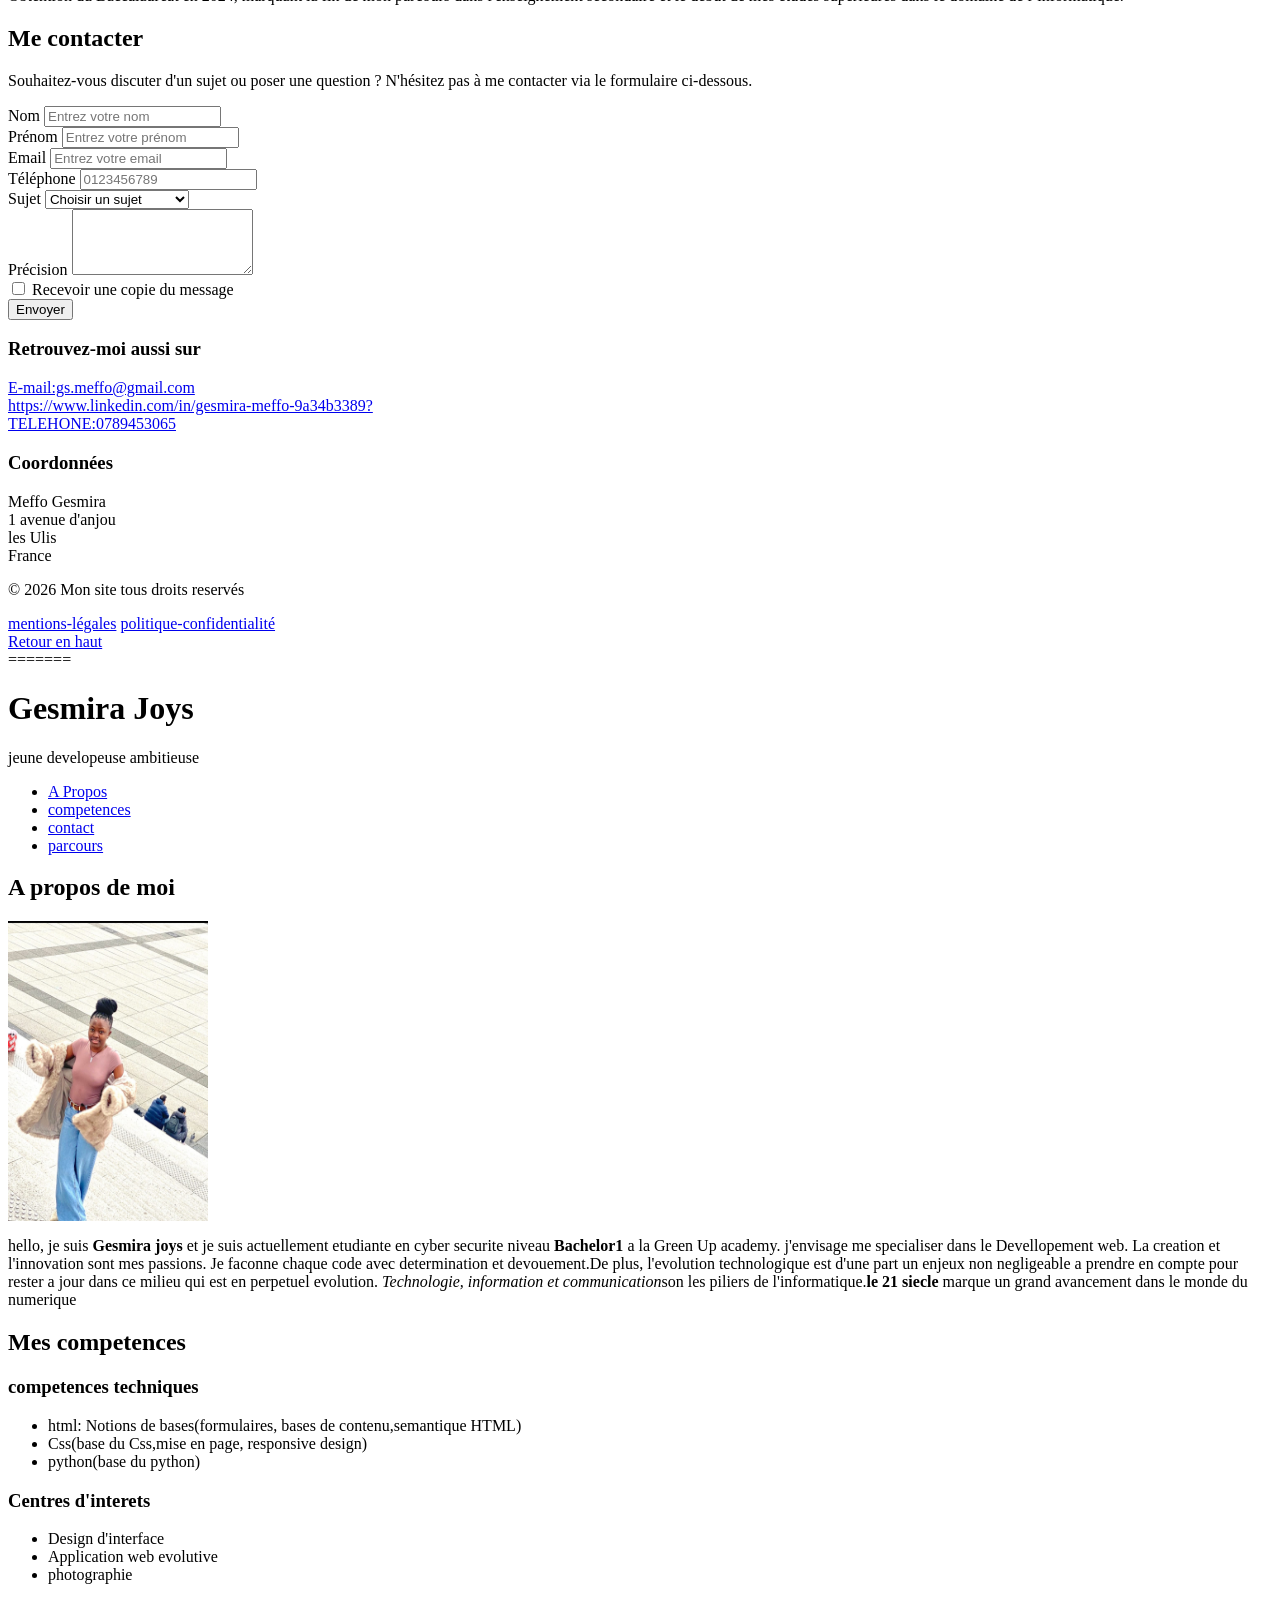
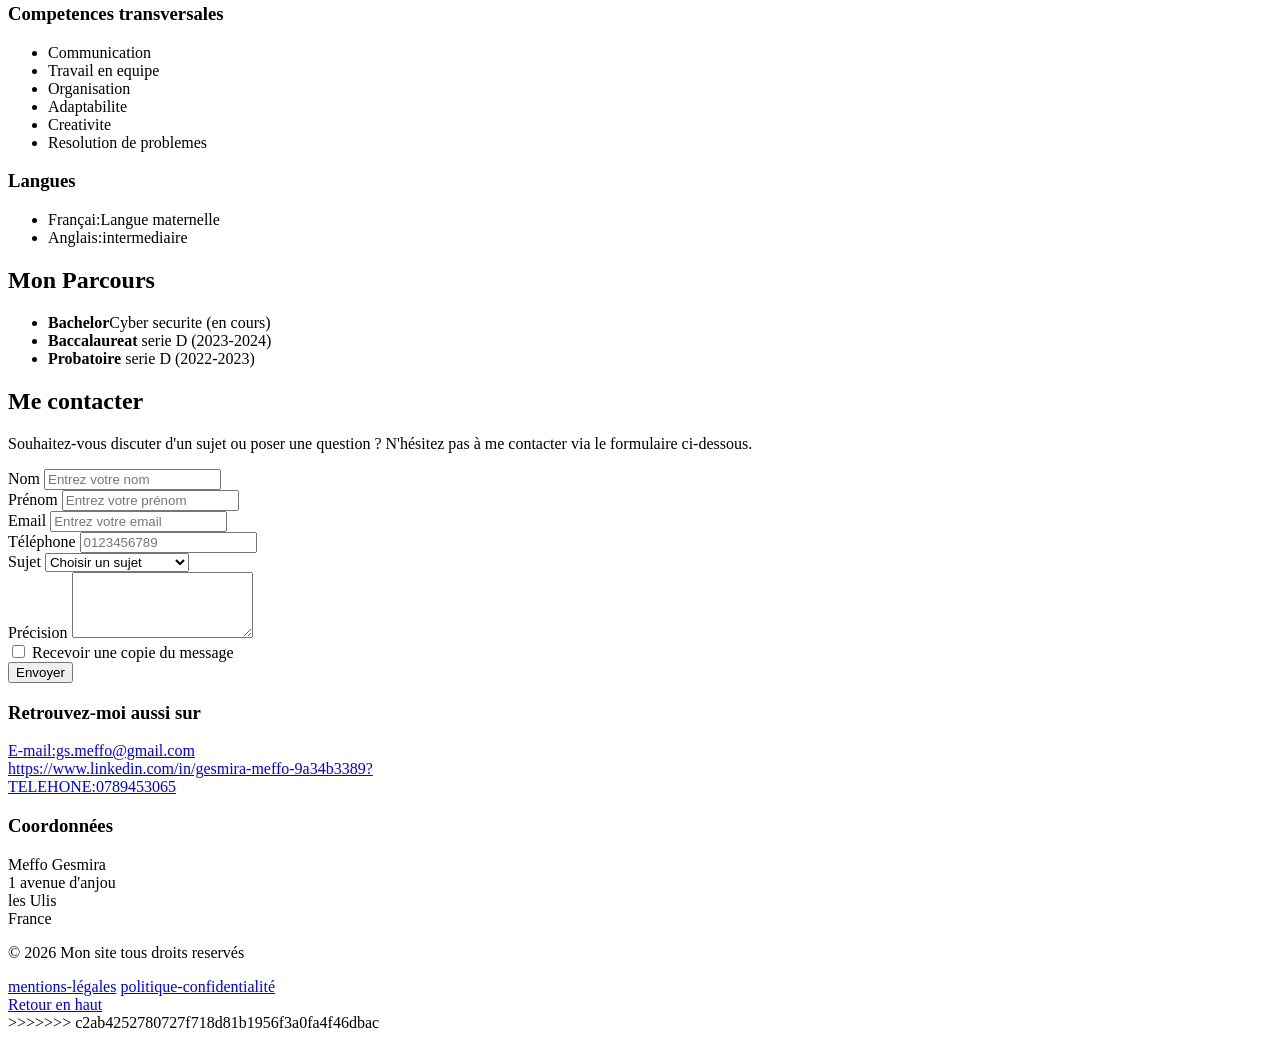
==== commit bb56cb04: "remplacement ancien fichier" ====
--- a/Ma-page-personnelle/DOC CSS/INDEX.html
+++ b/Ma-page-personnelle/DOC CSS/INDEX.html
@@ -1,3 +1,4 @@
+<<<<<<< HEAD
 <!DOCTYPE html>
 <html lang="fr">
     <head>
@@ -194,4 +195,175 @@
 
            
         </main>
+=======
+<!DOCTYPE html>
+<html lang="fr">
+    <head>
+        <meta charset="UTF-8">
+        <meta name="viewport" content="width=device-width, initial-scale=1.0">
+        <meta name="description" content="page de presentation personnelle de GESMIRA Etudiante Green Up Academy">
+        <meta name="keywords" content="Devellopement web,HTML,python,porfolio,education">
+        <meta name="author" content="Gesmira">
+        <title>Devellopement web</title>
+        <link rel="stylesheet" href="style.css">
+    </head>
+    <body>
+        <div class="container">
+        <header id="menu-principal">
+            <h1>Gesmira Joys</h1>
+            <p >jeune developeuse ambitieuse</p>
+            <nav>
+                <ul>
+                    <li><a href="#a-propos"> A Propos</a></li>
+                    <li><a href="#competences">competences</a></li>
+                    <li><a href="#contact">contact</a></li>
+                    <li><a href="#parcours">parcours</a></li>
+                </ul>
+            </nav>
+        </header>
+        <main>
+            <section id="a-propos">
+                <h2>A propos de moi</h2>
+                <div class="profil">
+                <img
+                    src="img/ges.jpeg"
+                    alt="photo de profil"
+                    width="200"
+                    height="300"
+                    loading="lazy"
+                >
+                <p>hello, je suis <strong>Gesmira joys</strong> et je suis actuellement etudiante en cyber securite niveau <strong>Bachelor1</strong> a la Green Up academy.
+                 j'envisage me specialiser dans le Devellopement web. La creation et l'innovation sont mes passions.
+                 Je faconne chaque code avec determination et devouement.De plus, l'evolution technologique est d'une part un enjeux non negligeable a prendre en compte pour rester a jour dans ce milieu qui est en perpetuel evolution.<em>
+                Technologie, information et communication</em>son les piliers de l'informatique.<strong>le 21 siecle</strong> marque un grand avancement dans le monde du numerique</p></section>  
+                 </div> 
+                    <section id="competences">
+                        <h2>Mes competences</h2>
+                        <div class="competences-container">
+                        <div class="bloc">
+                        <h3> competences techniques</h3>
+                        <ul>
+                            <li>html: Notions de bases(formulaires, bases de contenu,semantique HTML)</li>
+                            <li>Css(base du Css,mise en page, responsive design)</li>
+                            <li>python(base  du python)</li>
+                        </ul>
+                        </div>
+                        <div class="bloc">
+                        <h3>Centres d'interets </h3>
+                        <ul>
+                            <li>Design d'interface</li>
+                            <li>Application web evolutive </li>
+                            <li>photographie</li>
+                        </ul>
+                        </div>
+                        <div class="bloc">
+                            <h3>Competences transversales</h3>
+                            <ul>
+                                <li>Communication</li>
+                                <li>Travail en equipe</li>
+                                <li>Organisation</li>
+                                <li>Adaptabilite</li>
+                                <li>Creativite</li>
+                                <li>Resolution de problemes</li>
+                            </ul>
+                        </div>
+                        <div class="bloc">
+                            <h3>Langues</h3>
+                            <ul>
+                                <li>Françai:Langue maternelle</li>
+                                <li>Anglais:intermediaire</li>
+                            </ul>
+                        </div>
+                        
+                        </div>
+                    </section>
+                    <section id="parcours">
+                        <h2>Mon Parcours</h2>
+                            
+
+                            <ul>
+                                <li><strong>Bachelor</strong>Cyber securite (en cours)</li>
+                                <li><strong>Baccalaureat</strong> serie D (2023-2024)</li>
+                                <li><strong>Probatoire</strong> serie D (2022-2023)</li>
+                                </ul>
+                    </section>
+       <section id="contact">
+<h2>Me contacter</h2>
+
+<p>
+Souhaitez-vous discuter d'un sujet ou poser une question ?  
+N'hésitez pas à me contacter via le formulaire ci-dessous.
+</p>
+
+<form class="formulaire">
+
+<div class="champ">
+<label for="nom">Nom</label>
+<input type="text" id="nom" name="nom" placeholder="Entrez votre nom" required>
+</div>
+
+<div class="champ">
+<label for="prenom">Prénom</label>
+<input type="text" id="prenom" name="prenom" placeholder="Entrez votre prénom" required>
+</div>
+
+<div class="champ">
+<label for="email">Email</label>
+<input type="email" id="email" name="email" placeholder="Entrez votre email" required>
+</div>
+
+<div class="champ">
+<label for="tel">Téléphone</label>
+<input type="tel" id="tel" name="tel" placeholder="0123456789">
+</div>
+
+<div class="champ">
+<label for="sujet">Sujet</label>
+<select id="sujet" name="sujet">
+<option>Choisir un sujet</option>
+<option>Développement web</option>
+<option>Stage</option>
+<option>Design</option>
+<option>Autre</option>
+</select>
+</div>
+
+<div class="champ">
+<label for="precision">Précision</label>
+<textarea id="precision" name="precision" rows="4"></textarea>
+</div>
+
+<div class="champ-checkbox">
+<input type="checkbox" id="copie">
+<label for="copie">Recevoir une copie du message</label>
+</div>
+
+<button type="submit">Envoyer</button>
+
+</form>
+</section>
+           <h3>Retrouvez-moi aussi sur</h3> 
+            <a href="E-mail">E-mail:gs.meffo@gmail.com</a><br>
+            <a href="likedln">https://www.linkedin.com/in/gesmira-meffo-9a34b3389?</a><br>
+            <a href="tel">TELEHONE:0789453065</a>
+           </ul>  
+           <h3>Coordonnées</h3>  
+           <div class="p-page">
+            Meffo Gesmira <br>
+            1 avenue d'anjou <br>
+            les Ulis <br>
+            France
+           
+           <footer>
+            <p>&copy; 2026 Mon site tous droits reservés </p>
+            <nav>
+            <a href="/mentions-légales">mentions-légales</a>
+            <a href="/politique-confidentialité">politique-confidentialité</a><br>
+            <a href="#">Retour en haut</a><br>
+           </footer>
+              </div>
+
+           
+        </main>
+>>>>>>> c2ab4252780727f718d81b1956f3a0fa4f46dbac
     </body>
--- a/Ma-page-personnelle/DOC CSS/style.css
+++ b/Ma-page-personnelle/DOC CSS/style.css
@@ -1,4 +1,8 @@
+<<<<<<< HEAD
 * {
+=======
+**{
+>>>>>>> c2ab4252780727f718d81b1956f3a0fa4f46dbac
   box-sizing: border-box; /* Les paddings n'augmentent pas la taille */
   margin: 0;
   padding: 0;
@@ -114,6 +118,7 @@
 }
 
 /* Parcours */
+<<<<<<< HEAD
 /* Section parcours */
 #parcours {
     padding: 60px 20px;
@@ -202,6 +207,38 @@
 font-size:14px;
 }
 
+=======
+#parcours ul{
+    list-style:none;
+    padding:0;
+    text-align:center;
+}
+
+/* Formulaire */
+.formulaire{
+display:flex;
+flex-direction:column;
+gap:15px;
+}
+
+.champ{
+display:flex;
+flex-direction:column;
+}
+
+label{
+font-weight:bold;
+margin-bottom:5px;
+}
+
+input, select, textarea{
+padding:10px;
+border:1px solid #ccc;
+border-radius:5px;
+font-size:14px;
+}
+
+>>>>>>> c2ab4252780727f718d81b1956f3a0fa4f46dbac
 button{
 background-color:green;
 color:white;
--- a/Ma-page-personnelle/DOC CSS/style.css
+++ b/Ma-page-personnelle/DOC CSS/style.css
@@ -1,4 +1,8 @@
+<<<<<<< HEAD
 * {
+=======
+**{
+>>>>>>> c2ab4252780727f718d81b1956f3a0fa4f46dbac
   box-sizing: border-box; /* Les paddings n'augmentent pas la taille */
   margin: 0;
   padding: 0;
@@ -114,6 +118,7 @@
 }
 
 /* Parcours */
+<<<<<<< HEAD
 /* Section parcours */
 #parcours {
     padding: 60px 20px;
@@ -202,6 +207,38 @@
 font-size:14px;
 }
 
+=======
+#parcours ul{
+    list-style:none;
+    padding:0;
+    text-align:center;
+}
+
+/* Formulaire */
+.formulaire{
+display:flex;
+flex-direction:column;
+gap:15px;
+}
+
+.champ{
+display:flex;
+flex-direction:column;
+}
+
+label{
+font-weight:bold;
+margin-bottom:5px;
+}
+
+input, select, textarea{
+padding:10px;
+border:1px solid #ccc;
+border-radius:5px;
+font-size:14px;
+}
+
+>>>>>>> c2ab4252780727f718d81b1956f3a0fa4f46dbac
 button{
 background-color:green;
 color:white;
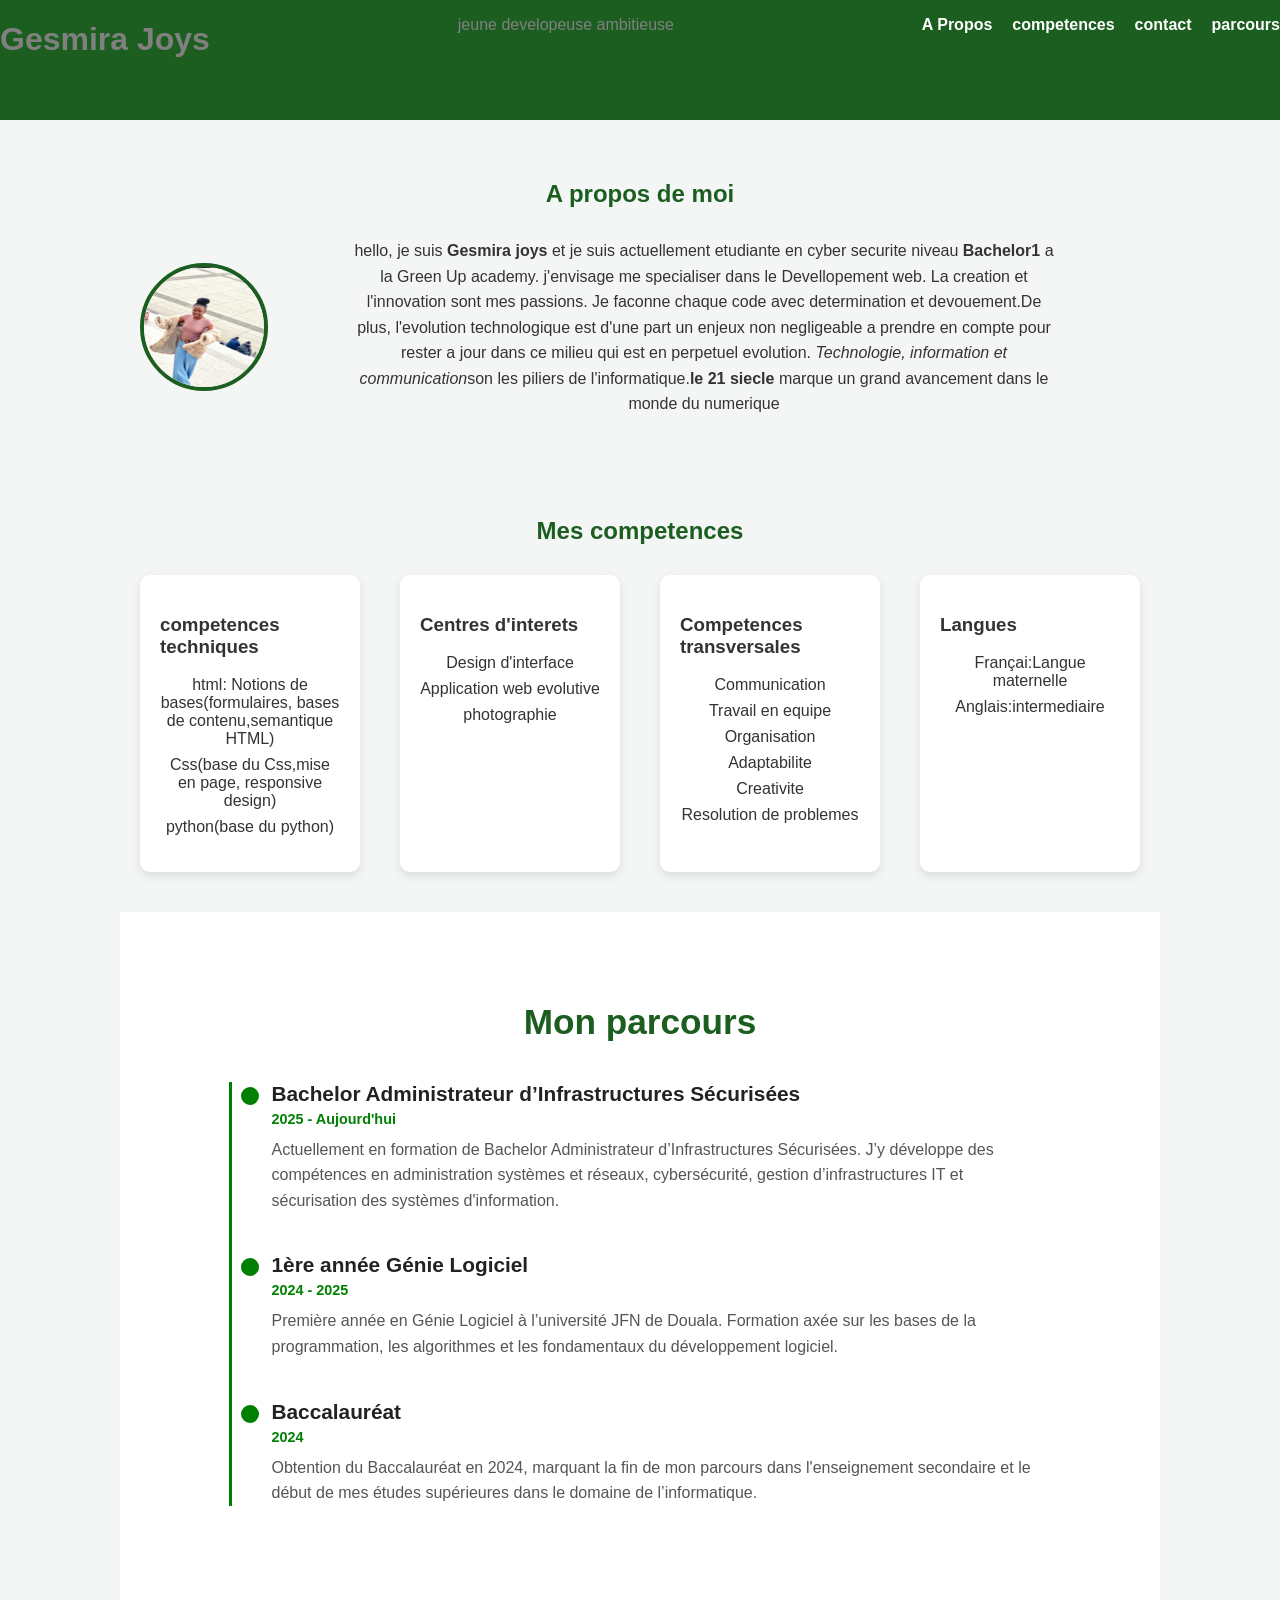
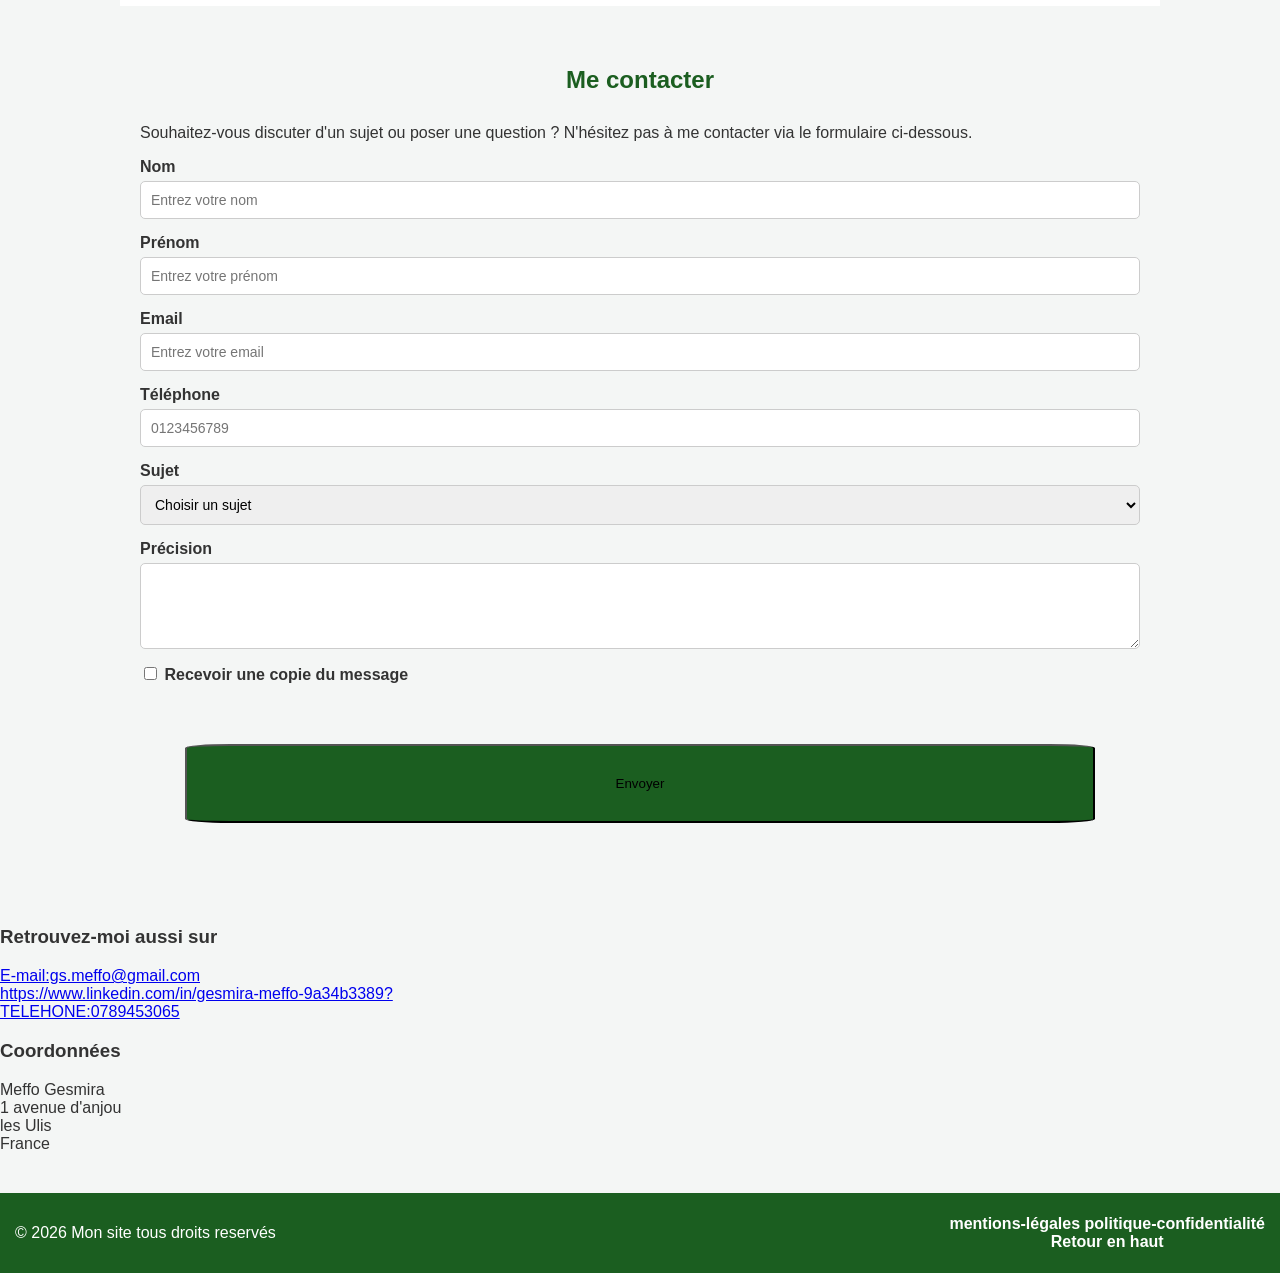
==== commit f224425c: "responsive dsesign" ====
--- a/Ma-page-personnelle/DOC CSS/INDEX.html
+++ b/Ma-page-personnelle/DOC CSS/INDEX.html
@@ -1,4 +1,4 @@
-<<<<<<< HEAD
+
 <!DOCTYPE html>
 <html lang="fr">
     <head>
@@ -195,175 +195,3 @@
 
            
         </main>
-=======
-<!DOCTYPE html>
-<html lang="fr">
-    <head>
-        <meta charset="UTF-8">
-        <meta name="viewport" content="width=device-width, initial-scale=1.0">
-        <meta name="description" content="page de presentation personnelle de GESMIRA Etudiante Green Up Academy">
-        <meta name="keywords" content="Devellopement web,HTML,python,porfolio,education">
-        <meta name="author" content="Gesmira">
-        <title>Devellopement web</title>
-        <link rel="stylesheet" href="style.css">
-    </head>
-    <body>
-        <div class="container">
-        <header id="menu-principal">
-            <h1>Gesmira Joys</h1>
-            <p >jeune developeuse ambitieuse</p>
-            <nav>
-                <ul>
-                    <li><a href="#a-propos"> A Propos</a></li>
-                    <li><a href="#competences">competences</a></li>
-                    <li><a href="#contact">contact</a></li>
-                    <li><a href="#parcours">parcours</a></li>
-                </ul>
-            </nav>
-        </header>
-        <main>
-            <section id="a-propos">
-                <h2>A propos de moi</h2>
-                <div class="profil">
-                <img
-                    src="img/ges.jpeg"
-                    alt="photo de profil"
-                    width="200"
-                    height="300"
-                    loading="lazy"
-                >
-                <p>hello, je suis <strong>Gesmira joys</strong> et je suis actuellement etudiante en cyber securite niveau <strong>Bachelor1</strong> a la Green Up academy.
-                 j'envisage me specialiser dans le Devellopement web. La creation et l'innovation sont mes passions.
-                 Je faconne chaque code avec determination et devouement.De plus, l'evolution technologique est d'une part un enjeux non negligeable a prendre en compte pour rester a jour dans ce milieu qui est en perpetuel evolution.<em>
-                Technologie, information et communication</em>son les piliers de l'informatique.<strong>le 21 siecle</strong> marque un grand avancement dans le monde du numerique</p></section>  
-                 </div> 
-                    <section id="competences">
-                        <h2>Mes competences</h2>
-                        <div class="competences-container">
-                        <div class="bloc">
-                        <h3> competences techniques</h3>
-                        <ul>
-                            <li>html: Notions de bases(formulaires, bases de contenu,semantique HTML)</li>
-                            <li>Css(base du Css,mise en page, responsive design)</li>
-                            <li>python(base  du python)</li>
-                        </ul>
-                        </div>
-                        <div class="bloc">
-                        <h3>Centres d'interets </h3>
-                        <ul>
-                            <li>Design d'interface</li>
-                            <li>Application web evolutive </li>
-                            <li>photographie</li>
-                        </ul>
-                        </div>
-                        <div class="bloc">
-                            <h3>Competences transversales</h3>
-                            <ul>
-                                <li>Communication</li>
-                                <li>Travail en equipe</li>
-                                <li>Organisation</li>
-                                <li>Adaptabilite</li>
-                                <li>Creativite</li>
-                                <li>Resolution de problemes</li>
-                            </ul>
-                        </div>
-                        <div class="bloc">
-                            <h3>Langues</h3>
-                            <ul>
-                                <li>Françai:Langue maternelle</li>
-                                <li>Anglais:intermediaire</li>
-                            </ul>
-                        </div>
-                        
-                        </div>
-                    </section>
-                    <section id="parcours">
-                        <h2>Mon Parcours</h2>
-                            
-
-                            <ul>
-                                <li><strong>Bachelor</strong>Cyber securite (en cours)</li>
-                                <li><strong>Baccalaureat</strong> serie D (2023-2024)</li>
-                                <li><strong>Probatoire</strong> serie D (2022-2023)</li>
-                                </ul>
-                    </section>
-       <section id="contact">
-<h2>Me contacter</h2>
-
-<p>
-Souhaitez-vous discuter d'un sujet ou poser une question ?  
-N'hésitez pas à me contacter via le formulaire ci-dessous.
-</p>
-
-<form class="formulaire">
-
-<div class="champ">
-<label for="nom">Nom</label>
-<input type="text" id="nom" name="nom" placeholder="Entrez votre nom" required>
-</div>
-
-<div class="champ">
-<label for="prenom">Prénom</label>
-<input type="text" id="prenom" name="prenom" placeholder="Entrez votre prénom" required>
-</div>
-
-<div class="champ">
-<label for="email">Email</label>
-<input type="email" id="email" name="email" placeholder="Entrez votre email" required>
-</div>
-
-<div class="champ">
-<label for="tel">Téléphone</label>
-<input type="tel" id="tel" name="tel" placeholder="0123456789">
-</div>
-
-<div class="champ">
-<label for="sujet">Sujet</label>
-<select id="sujet" name="sujet">
-<option>Choisir un sujet</option>
-<option>Développement web</option>
-<option>Stage</option>
-<option>Design</option>
-<option>Autre</option>
-</select>
-</div>
-
-<div class="champ">
-<label for="precision">Précision</label>
-<textarea id="precision" name="precision" rows="4"></textarea>
-</div>
-
-<div class="champ-checkbox">
-<input type="checkbox" id="copie">
-<label for="copie">Recevoir une copie du message</label>
-</div>
-
-<button type="submit">Envoyer</button>
-
-</form>
-</section>
-           <h3>Retrouvez-moi aussi sur</h3> 
-            <a href="E-mail">E-mail:gs.meffo@gmail.com</a><br>
-            <a href="likedln">https://www.linkedin.com/in/gesmira-meffo-9a34b3389?</a><br>
-            <a href="tel">TELEHONE:0789453065</a>
-           </ul>  
-           <h3>Coordonnées</h3>  
-           <div class="p-page">
-            Meffo Gesmira <br>
-            1 avenue d'anjou <br>
-            les Ulis <br>
-            France
-           
-           <footer>
-            <p>&copy; 2026 Mon site tous droits reservés </p>
-            <nav>
-            <a href="/mentions-légales">mentions-légales</a>
-            <a href="/politique-confidentialité">politique-confidentialité</a><br>
-            <a href="#">Retour en haut</a><br>
-           </footer>
-              </div>
-
-           
-        </main>
->>>>>>> c2ab4252780727f718d81b1956f3a0fa4f46dbac
-    </body>
--- a/Ma-page-personnelle/DOC CSS/style.css
+++ b/Ma-page-personnelle/DOC CSS/style.css
@@ -1,8 +1,8 @@
-<<<<<<< HEAD
-* {
-=======
+
+
+
 **{
->>>>>>> c2ab4252780727f718d81b1956f3a0fa4f46dbac
+
   box-sizing: border-box; /* Les paddings n'augmentent pas la taille */
   margin: 0;
   padding: 0;
@@ -117,12 +117,10 @@
     text-decoration: none;
 }
 
-/* Parcours */
-<<<<<<< HEAD
 /* Section parcours */
 #parcours {
     padding: 60px 20px;
-    background-color: #f5f7fa;
+    background-color: white;
     font-family: Arial, sans-serif;
 }
 
@@ -194,6 +192,12 @@
 display:flex;
 flex-direction:column;
 }
+button{
+    background-color: #1b5e20;
+    padding: 30px;
+    margin: 45px;
+    border-radius: 5%;
+}
 
 label{
 font-weight:bold;
@@ -205,48 +209,6 @@
 border:1px solid #ccc;
 border-radius:5px;
 font-size:14px;
-}
-
-=======
-#parcours ul{
-    list-style:none;
-    padding:0;
-    text-align:center;
-}
-
-/* Formulaire */
-.formulaire{
-display:flex;
-flex-direction:column;
-gap:15px;
-}
-
-.champ{
-display:flex;
-flex-direction:column;
-}
-
-label{
-font-weight:bold;
-margin-bottom:5px;
-}
-
-input, select, textarea{
-padding:10px;
-border:1px solid #ccc;
-border-radius:5px;
-font-size:14px;
-}
-
->>>>>>> c2ab4252780727f718d81b1956f3a0fa4f46dbac
-button{
-background-color:green;
-color:white;
-padding:12px;
-}
-
-button:hover{
-    background:#2e7d32;
 }
 
 /* Footer */
@@ -261,6 +223,3 @@
     padding:15px;
     margin-top:40px;
 }
-nav{
-    margin: 0 15px;
-}
